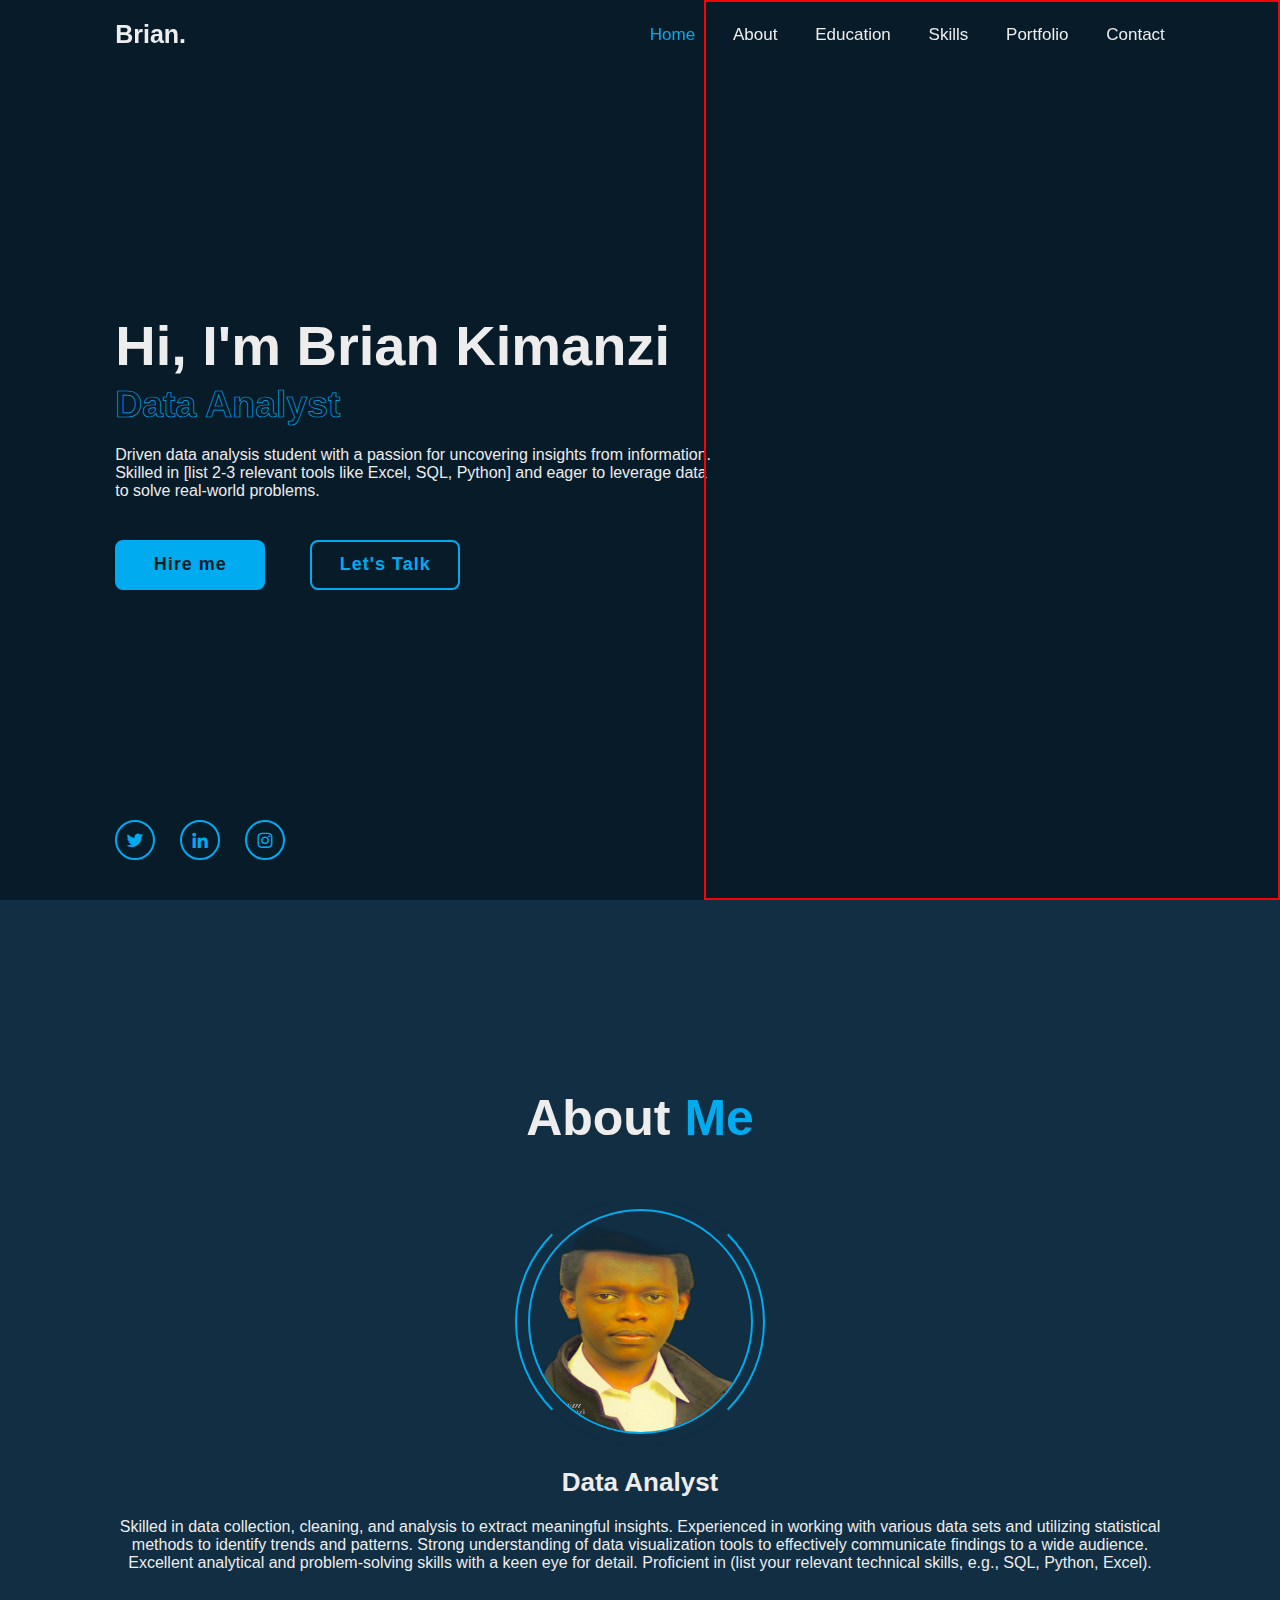
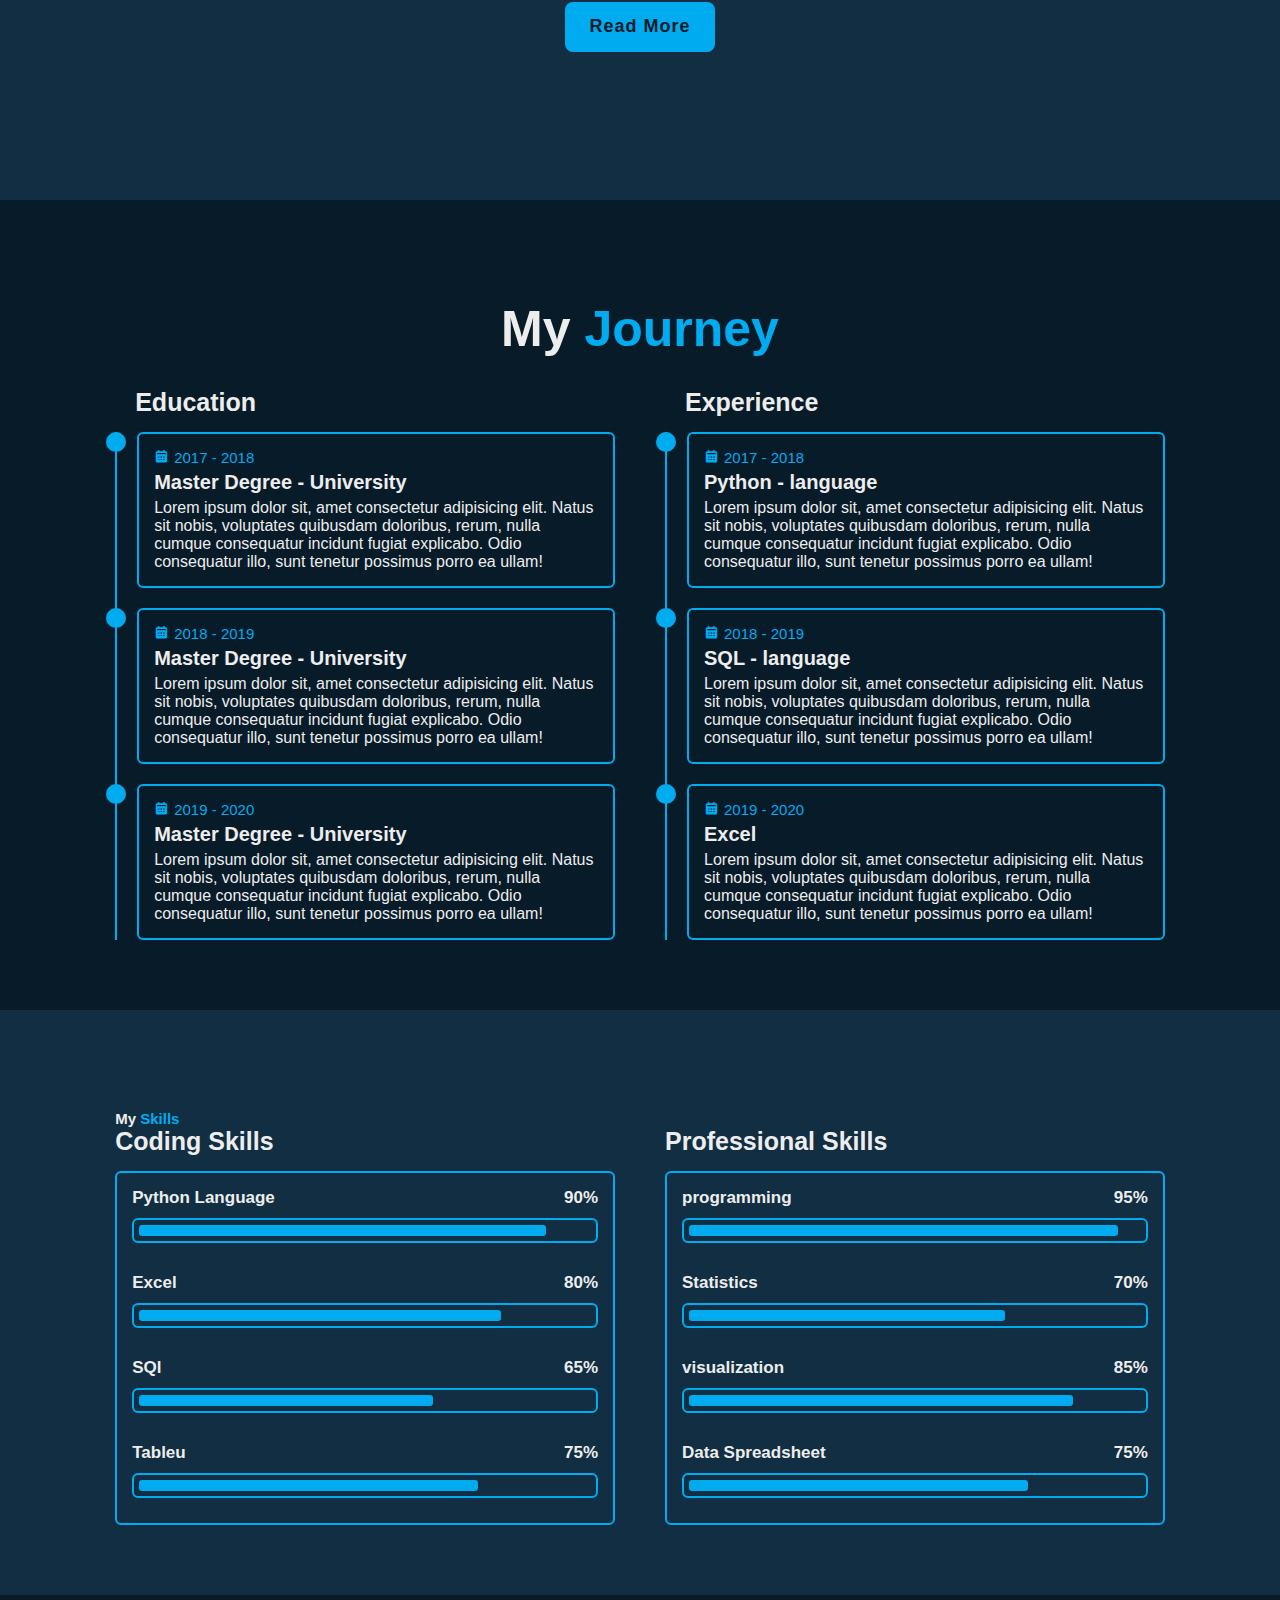
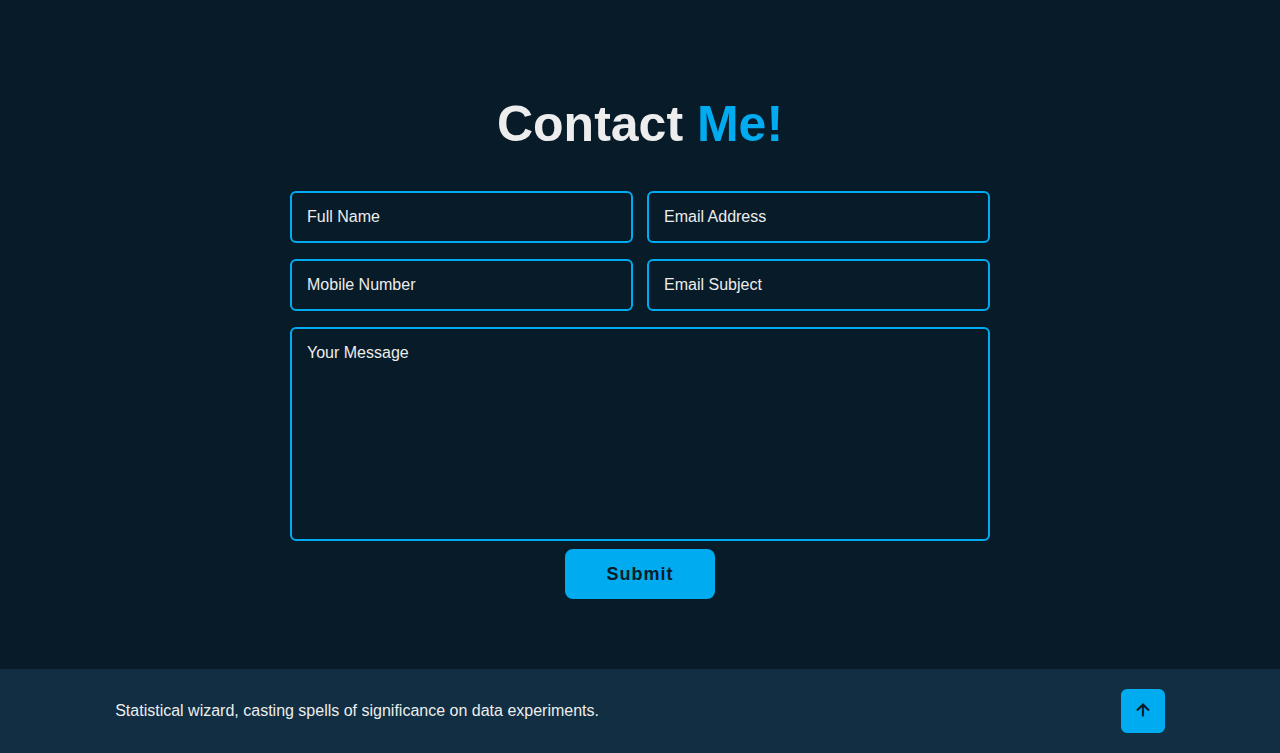
==== Portfolio/home.html @ 51f06cf9 "nav" ====
<!DOCTYPE html>
<html lang="en">
<head>
    <meta charset="UTF-8">
    <meta name="viewport" content="width=device-width, initial-scale=1.0">
    <title>Personal Portfolio Website </title>
    <link rel="stylesheet" href="style.css">

    <!-- box icons -->
    <link href='https://unpkg.com/boxicons@2.1.4/css/boxicons.min.css' rel='stylesheet'>

</head>
<body>
    <!-- header design ---->
    <header class ="header">
        <a href="#" class="logo">Brian.</a>

        <div class='bx bx-menu' id="menu-icon"></div>

        <nav class="navbar">
            <a href="#home" class="active">Home</a>
            <a href="#about">About</a>
            <a href="#education">Education</a>
            <a href="#skills">Skills</a>
            <a href="#porfolio">Portfolio</a>
            <a href="#contact">Contact</a>

            <span class="active-nav"></span>
        </nav>
    </header>

    <!-- home section design -->
    <section class="home" id="home">
        <div class="home-content">
            <h1>Hi, I'm <span>Brian Kimanzi</span></h1>
            <div class="text-animate">
            <h3>Data Analyst</h3>
        </div>
        <p>Driven data analysis student with a passion for uncovering
             insights from information. Skilled in [list 2-3 relevant 
             tools like Excel, SQL, Python] and eager to leverage data to 
             solve real-world problems.</p>

             <div class="btn-box">
                <a href="#" class="btn">Hire me</a>
                <a href="#" class="btn"> Let's Talk</a>

             </div>
            </div>
            <div class="home-sci">
                <a href="#"><i class='bx bxl-twitter'></i></a>
                <a href="#"><i class='bx bxl-linkedin' ></i></a>
                <a href="#"><i class='bx bxl-instagram' ></i></a>
            </div>
            <div class="home-imgHover"></div>
    </section>
    <!-- about section design -->
    <section class="about" id="about">
        <h2 class="heading">About <span>Me</span></h2>
        <div class="about-img">
        <img src="Kim.png" alt="">
        <span class="circle-spin"></span>
    </div>
    <div class="about-content">
        <h3>Data Analyst</h3>
        <p>
            Skilled in data collection, cleaning, and analysis to extract meaningful insights.
            Experienced in working with various data sets and utilizing statistical methods to identify trends and patterns.
            Strong understanding of data visualization tools to effectively communicate findings to a wide audience.
            Excellent analytical and problem-solving skills with a keen eye for detail.
            Proficient in (list your relevant technical skills, e.g., SQL, Python, Excel).
        </p>
        <div class="btn-box btns">
            <a href="#" class="btn"> Read More</a>
        </div>
    </div>
    </section>

    <!-- education section design -->
    <section class="education" id="education">
        <h2 class="heading">My <span>Journey</span></h2>
        <div class="education-row">
            <div class="education-column">
                <h3 class="title">Education</h3>

                <div class="education-box">
                    <div class="education-content">
                        <div class="content">
                            <div class="year"><i class='bx bxs-calendar'></i>2017 - 2018 </div>
                            <h3>Master Degree - University</h3>
                            <p>Lorem ipsum dolor sit, amet consectetur adipisicing elit. 
                                Natus sit nobis, voluptates quibusdam doloribus, rerum, 
                                nulla cumque consequatur incidunt fugiat explicabo. 
                                Odio consequatur illo, sunt tenetur possimus porro ea ullam!</p>
                        </div>
                    </div>

                    <div class="education-content">
                        <div class="content">
                            <div class="year"><i class='bx bxs-calendar'></i>2018 - 2019 </div>
                            <h3>Master Degree - University</h3>
                            <p>Lorem ipsum dolor sit, amet consectetur adipisicing elit. 
                                Natus sit nobis, voluptates quibusdam doloribus, rerum, 
                                nulla cumque consequatur incidunt fugiat explicabo. 
                                Odio consequatur illo, sunt tenetur possimus porro ea ullam!</p>
                        </div>
                    </div>

                    <div class="education-content">
                        <div class="content">
                            <div class="year"><i class='bx bxs-calendar'></i>2019 - 2020 </div>
                            <h3>Master Degree - University</h3>
                            <p>Lorem ipsum dolor sit, amet consectetur adipisicing elit. 
                                Natus sit nobis, voluptates quibusdam doloribus, rerum, 
                                nulla cumque consequatur incidunt fugiat explicabo. 
                                Odio consequatur illo, sunt tenetur possimus porro ea ullam!</p>
                        </div>
                    </div>
                </div>
            </div>

            <div class="education-column">
                <h3 class="title">Experience</h3>

                <div class="education-box">
                    <div class="education-content">
                        <div class="content">
                            <div class="year"><i class='bx bxs-calendar'></i>2017 - 2018 </div>
                            <h3>Python - language</h3>
                            <p>Lorem ipsum dolor sit, amet consectetur adipisicing elit. 
                                Natus sit nobis, voluptates quibusdam doloribus, rerum, 
                                nulla cumque consequatur incidunt fugiat explicabo. 
                                Odio consequatur illo, sunt tenetur possimus porro ea ullam!</p>
                        </div>
                    </div>

                    <div class="education-content">
                        <div class="content">
                            <div class="year"><i class='bx bxs-calendar'></i>2018 - 2019 </div>
                            <h3>SQL - language</h3>
                            <p>Lorem ipsum dolor sit, amet consectetur adipisicing elit. 
                                Natus sit nobis, voluptates quibusdam doloribus, rerum, 
                                nulla cumque consequatur incidunt fugiat explicabo. 
                                Odio consequatur illo, sunt tenetur possimus porro ea ullam!</p>
                        </div>
                    </div>

                    <div class="education-content">
                        <div class="content">
                            <div class="year"><i class='bx bxs-calendar'></i>2019 - 2020 </div>
                            <h3>Excel </h3>
                            <p>Lorem ipsum dolor sit, amet consectetur adipisicing elit. 
                                Natus sit nobis, voluptates quibusdam doloribus, rerum, 
                                nulla cumque consequatur incidunt fugiat explicabo. 
                                Odio consequatur illo, sunt tenetur possimus porro ea ullam!</p>
                        </div>
                    </div>
                </div>
            </div>
        </div>
    </section>

    <!-- skills section design -->
    <section class="skills" id="skills">
        <h2 class="headiing">My <span>Skills</span></h2>
        <div class="skills-row">
            <div class="skills-column">
                <h3 class="title">Coding Skills</h3>
                <div class="skills-box">
                    <div class="skills-content">
                        <div class="progress">
                            <h3>Python Language <span>90%</span></h3>
                                <div class="bar"><span></span></div>
                        </div>

                        <div class="progress">
                            <h3>Excel <span>80%</span></h3>
                                <div class="bar"><span></span></div>
                        </div>

                        <div class="progress">
                            <h3>SQl <span>65%</span></h3>
                                <div class="bar"><span></span></div>
                        </div>

                        <div class="progress">
                            <h3>Tableu <span>75%</span></h3>
                                <div class="bar"><span></span></div>
                        </div>

                    </div>
                </div>
            </div>

            <div class="skills-column">
                <h3 class="title">Professional Skills</h3>
                <div class="skills-box">
                    <div class="skills-content">
                        <div class="progress">
                            <h3>programming<span>95%</span></h3>
                                <div class="bar"><span></span></div>
                        </div>

                        <div class="progress">
                            <h3>Statistics<span>70%</span></h3>
                                <div class="bar"><span></span></div>
                        </div>

                        <div class="progress">
                            <h3>visualization<span>85%</span></h3>
                                <div class="bar"><span></span></div>
                        </div>

                        <div class="progress">
                            <h3>Data Spreadsheet<span>75%</span></h3>
                                <div class="bar"><span></span></div>
                        </div>
                    </div>
                </div>
            </div>
        </div>
    </section>
    <!-- contact section design -->
    <section class="contact" id="contact">
        <h2 class="heading">Contact <span>Me!</span></h2>

        <form action="#">
            <div class="input-box">
                <div class="input-field">
                    <input type="text" placeholder="Full Name" required>
                    <span class="focus"></span>
                </div>
                <div class="input-field">
                    <input type="text" placeholder="Email Address" required>
                    <span class="focus"></span>
                </div>
            </div>

            <div class="input-box">
                <div class="input-field">
                    <input type="number" placeholder="Mobile Number" required>
                    <span class="focus"></span>
                </div>
                <div class="input-field">
                    <input type="text" placeholder="Email Subject" required>
                    <span class="focus"></span>
                </div>
            </div>

            <div class="textarea-field">
                <textarea name="" id="" cols="30" rows="10" placeholder="Your Message" required></textarea>
                <span class="focus"></span>
            </div>

            <div class="btn-box btns">
                <button type="Submit" class="btn">Submit</button>
            </div>
        </form>
    </section>

    <!-- footer design -->
    <footer class="footer">
        <div class="footer-text">
            <p>Statistical wizard, casting spells of significance on data experiments.</p>
        </div>
        <div class="footer-iconTop">
            <a href="#"><i class='bx bx-up-arrow-alt'></i></a>
        </div>
    </footer>

    <script src="script.js"></script>
    
</body>
</html>
---- Portfolio/style.css ----
* {
    margin: 0;
    padding: 0;
    box-sizing: border-box;
    text-decoration: none;
    border: none;
    outline: none;
    scroll-behavior: smooth;
    font-family: 'poppins', sans-serif;
}
:root {
    --bg-color:  #081b29;
    --second-bg-color:#112e42;
    --text-color:#ededed;
    --main-color:#00abf0;
   
}
html {
    font-size: 62.5%;
    overflow-x: hidden;
}
body {
    background: var(--bg-color);
    color: var(--text-color);
}
.header {
    position: fixed;
    top: 0;
    left: 0;
    width: 100%;
    padding: 2rem 9%;
    background: transparent;
    display: flex;
    justify-content: space-between;
    align-items: center;
    z-index: 100;
    transition: .3s;

}

.header.sticky {
    background: var(--bg-color);
}

.logo{
    font-size: 2.5rem;
    color: var(--text-color);
    font-weight: 600;
}
.navbar a{
    font-size: 1.7rem;
    color: var(--text-color);
    font-weight: 500;
    margin-left: 3.5rem;

}
.navbar a:hover,
.navbar a.active{
    color: var(--main-color);
}
#menu-icon {
    font-size: 3.6rem;
    color: var(--text-color);
    cursor: pointer;
    display: none;
}
section {
    min-height: 100vh;
    padding: 10rem 9% 2rem;
}

.home {
    display: flex;
    align-items: center;
    padding: 0 9%;
    background: url('') no-repeat;
    background-size: cover;
    background-position: center;
}

.home-content{
    max-width: 60rem; 
}

.home-content h1 {
    font-size: 5.6rem;
    font-weight: 700;
    line-height: 1.3;

}

.home-content h1 span {
    color: var(--text-color);
}

.home-content .text-animate {
    position: relative;
    width: 32.8rem;
}

.home-content .text-animate {
    font-size: 3.2rem;
    font-weight: 700;
    color: transparent;
    -webkit-text-stroke: .7px var(--main-color);
}

.home-content p{
    font-size: 1.6rem;
    margin: 2rem 0 4rem;

}
.btn-box {
    position: relative;
    display: flex;
    justify-content: space-between;
    width: 34.5rem;
    height: 5rem;
}

.btn-box .btn {
    position: relative;
    display: inline-flex;
    justify-content: center;
    align-items: center;
    width: 15rem;
    height: 100%;
    background: var(--main-color);
    border: .2rem solid var(--main-color);
    border-radius: .8rem;
    font-size: 1.8rem;
    font-weight: 600;
    letter-spacing: .1rem;
    color: var(--bg-color);
    z-index: 1;
    overflow: hidden;
    transition: .5s;

}

.btn-box .btn:hover {
    color: var(--main-color);
}

.btn-box .btn:nth-child(2) {
    background: transparent;
    color: var(--main-color);
}

.btn-box .btn:nth-child(2):hover {
    color: var(--bg-color);
}

.btn-box .btn:nth-child(2)::before {
    background: var(--main-color);
}

.btn-box  .btn::before {
    content: '';
    position: absolute;
    top: 0;
    left: 0;
    width: 0%;
    height: 100%;
    background: var(--bg-color);
    z-index: -1;
    transition: .5s;

}

.btn-box  .btn:hover::before {
    width: 100%;
}

.home-sci {
    position: absolute;
    bottom: 4rem;
    width: 170px;
    display: flex;
    justify-content: space-between;
}

.home-sci a{
    position: relative;
    display: inline-flex;
    justify-content: center;
    align-items: center;
    width: 40px;
    height: 40px;
    background: transparent;
    border: .2rem solid var(--main-color);
    border-radius: 50%;
    font-size: 20px;
    color: var(--main-color);
    z-index: 1;
    overflow: hidden;
    transition: .5s;
}

.home-sci a:hover{
    color: var(--bg-color);
}

.home-sci a::before {
    content: '';
    position: absolute;
    top: 0;
    left: 0;
    width: 0%;
    height: 100%;
    background: var(--main-color);
    z-index: -1;
    transition: .5s;

}

.home-sci a:hover::before {
    width: 100%;
}

.home-imgHover {
    position: absolute;
    top: 0;
    right: 0;
    width: 45%;
    height: 100%;
    background: transparent;
    border: 2px solid red;
    transition: 3s;
}

.home-imgHover:hover {
    background: var(--bg-color);
    opacity: .8;
}

.about {
    display: flex;
    justify-content: center;
    align-items: center;
    flex-direction: column;
    gap: 2rem;
    background: var(--second-bg-color);
    padding-bottom: 6rem;

}

.heading {
    font-size: 5rem;
    margin-bottom: 3rem;
    text-align: center;

}

span {
    color: var(--main-color);
}

.about-img {
    position: relative;
    width: 25rem;
    height: 25rem;
    border-radius: 50%;
    display: flex;
    justify-content: center;
    align-items: center;

}

.about-img img {
    width: 90%;
    height: 90%;
    border-radius: 50%;
    border: .2rem solid var(--main-color);

}

.about-img .circle-spin {
    position: absolute;
    top: 50%;
    left: 50%;
    transform: translate(-50%, -50%) rotate(0);
    width: 100%;
    height: 100%;
    border-radius: 50%;
    border-top: .2rem solid var(--second-bg-color);
    border-bottom: .2rem solid var(--second-bg-color);
    border-left: .2rem solid var(--main-color);
    border-right: .2rem solid var(--main-color);

}

.about-content {
    text-align: center;

}

.about-content h3{
    font-size: 2.6rem;
}

.about-content p{
    font-size: 1.6rem;
    margin: 2rem 0 3rem;

}

.btn-box.btns {
    display: inline-block;
    width: 15rem;
}

.btn-box.btns a::before {
    background: var(--second-bg-color);
}

.education {
    display: flex;
    justify-content: center;
    align-items: center;
    flex-direction: column;
    min-height: auto;
    padding-bottom: 5rem;
}

.education .education-row {
    display: flex;
    flex-wrap: wrap;
    gap: 5rem;
}

.education-row .education-column{
    flex: 1 1 40rem;

}

.education-column .title {
    font-size: 2.5rem;
    margin: 0 0 1.5rem 2rem;
}

.education-column .education-box{
    border-left: .2rem solid var(--main-color);
}

.education-box .education-content {
    position: relative;
    padding-left: 2rem;
}

.education-box .education-content::before {
    content: '';
    position: absolute;
    top: 0;
    left: -1.1rem;
    width: 2rem;
    height: 2rem;
    background: var(--main-color);
    border-radius: 50%;

}

.education-content .content{
    position: relative;
    padding: 1.5rem;
    border: .2rem solid var(--main-color);
    border-radius: .6rem;
    margin-bottom: 2rem;
}

.education-content .content::before {
    content: '';
    position: absolute;
    top: 0;
    left: 0;
    width: 0;
    height: 100%;
    background: var(--second-bg-color);
    z-index: -1;
    transition: .5s;
}

.education-content .content:hover::before {
    width: 100%;
}

.education-content .content .year {
    font-size: 1.5rem;
    color: var(--main-color);
    padding-bottom: .5rem;
}

.education-content .content .year i {
    padding-right: .5rem;
}

.education-content .content h3 {
    font-size: 2rem;
}

.education-content .content p {
    font-size: 1.6rem;
    padding-top: .5rem;
}

.skills {
    min-height: auto;
    padding-bottom: 7rem;
    background: var(--second-bg-color);
}

.skills .skills-row{
    display: flex;
    flex-wrap: wrap;
    gap: 5rem;
}

.skills-row .skills-column{
    flex: 1 1 40rem;
}

.skills-column .title{
    font-size: 2.5rem;
    margin: 0 0 1.5rem;
}

.skills-box .skills-content {
    position: relative;
    border: .2rem solid var(--main-color);
    border-radius: .6rem;
    padding: .5rem 1.5rem;
    z-index: 1;
    overflow: hidden;
}

.skills-box .skills-content::before{
    content: '';
    position: absolute;
    top: 0;
    left: 0;
    width: 0;
    height: 100%;
    background: var(--bg-color);
    z-index: -1;
    transition: .5s;

}

.skills-box .skills-content:hover::before {
    width: 100%;
}

.skills-content .progress{
        padding: 1rem 0;
}

.skills-content .progress h3{
    font-size: 1.7rem;
    display: flex;
    justify-content: space-between;
}

.skills-content .progress h3 span {
    color: var(--text-color);
}

.skills-content .progress .bar {
    height: 2.5rem;
    border-radius: .6rem;
    border: .2rem solid var(--main-color);
    padding: .5rem;
    margin: 1rem 0;

}

.skills-content .progress .bar span{
    display: block;
    height: 100%;
    border-radius: .3rem;
    background: var(--main-color);
}

.skills-column:nth-child(1) .skills-content .progress:nth-child(1) .bar span {
    width: 90%;
}

.skills-column:nth-child(1) .skills-content .progress:nth-child(2) .bar span{
    width: 80%;
}

.skills-column:nth-child(1) .skills-content .progress:nth-child(3) .bar span{
    width: 65%;
}

.skills-column:nth-child(1) .skills-content .progress:nth-child(4) .bar span{
    width: 75%;
}

.skills-column:nth-child(2) .skills-content .progress:nth-child(1) .bar span {
    width: 95%;
}

.skills-column:nth-child(2) .skills-content .progress:nth-child(2) .bar span{
    width: 70%;
}

.skills-column:nth-child(2) .skills-content .progress:nth-child(3) .bar span{
    width: 85%;
}

.skills-column:nth-child(2) .skills-content .progress:nth-child(4) .bar span{
    width: 75%;
}

.contact {
    min-height: auto;
    padding-bottom: 7rem;
}

.contact form {
    max-width: 70rem;
    margin: 0 auto;
    text-align: center;
}
.contact form .input-box {
    position: relative;
    display: flex;
    justify-content: space-between;
    flex-wrap: wrap;
}

.contact form .input-box .input-field {
    position: relative;
    width: 49%;
    margin: .8rem 0;
}

.contact form .input-box .input-field input,
.contact form .textarea-field textarea {
    width: 100%;
    height: 100%;
    padding: 1.5rem;
    font-size: 1.6rem;
    color: var(--text-color);
    background: transparent;
    border-radius: .6rem;
    border: .2rem solid var(--main-color);

}

.contact form .input-box .input-field input::placeholder,
.contact form .textarea-field textarea::placeholder {
    color: var(--text-color);
}

.contact form .focus{
    position: absolute;
    top: 0;
    left: 0;
    width: 0%;
    height: 100%;
    background: var(--second-bg-color);
    border-radius: .6rem;
    z-index: -1;
    transition: .5s;
}

.contact form .input-box .input-field input:focus~.focus,
.contact form .input-box .input-field input:valid~.focus,
.contact form .textarea-field textarea:focus~.focus, 
.contact form .textarea-field textarea:valid~.focus {
    width: 100%;
}


.contact form .textarea-field {
    position: relative;
    margin: .8rem 0;
    display: flex;
}

.contact form .textarea-field textarea {
    resize: none;
}

.contact form .btn-box.btns .btn{
    cursor: pointer;
}

.footer {
    display: flex;
    justify-content: space-between;
    align-items: center;
    flex-wrap: wrap;
    padding: 2rem 9%;
    background: var(--second-bg-color);
}

.footer-text p {
    font-size: 1.6rem;
}

.footer-iconTop a {
    position: relative;
    display: inline-flex;
    justify-content: center;
    align-items: center;
    padding: .8rem;
    background: var(--main-color);
    border: .2rem solid var(--main-color);
    border-radius: .6rem;
    z-index: 1;
    overflow: hidden;
}

.footer-iconTop a::before {
    content: '';
    position: absolute;
    top: 0;
    left: 0;
    width: 0;
    height: 100%;
    background: var(--second-bg-color);
    z-index: -1;
    transition: .5s;
}

.footer-iconTop a:hover::before {
    width: 100%;
}

.footer-iconTop a i {
    font-size: 2.4rem;
    color: var(--bg-color);
    transition: .5s;
}

.footer-iconTop a:hover i {
    color: var(--main-color);
}

/* BREAKPOINTS */
@media (max-width: 1200px){
    html {
        font-size: 55%;
    }
}

@media (max-width: 991px){
    .header {
        padding: 2rem 4%;
    }

    section {
        padding: 10rem 4% 2rem;
    }

.home {
    padding: 0 4%;
}

.footer {
    padding: 2rem 4%;
}

}

@media (max-width: 768px) {
    .header {
        background: var(--bg-color);
}

#menu-icon {
        display: block;
}

.navbar {
    position: absolute;
    top: 100%;
    left: -100%;
    width: 100%;
    padding: 1rem 4%;
    background: var(--main-color);
    box-shadow: 0 .5rem 1rem rgba(0, 0, 0, .2);
    z-index: 1;
    transition: .25s ease;
    transition-delay: .25s;

}

.navbar.active {
    left: 0;
    transition-delay: 0s;
}

.navbar .active-nav {
    position: absolute;
    top: 0;
    left: -100%;
    width: 100%;
    height: 100%;
    background: var(--bg-color);
    border-top: .1rem solid rgba(0, 0, 0, .2);
    z-index: -1;
    transition: .25s ease;
    transition-delay: 0s;
}
   
.navbar.active .active-nav {
    left: 0;
    transition-delay: .25s;
}

.navbar a{
    display:block;
    font-size: 2rem;
    margin: 3rem 0;
    transform: translateX(-20rem);
    transition: .25s ease;
    transition-delay: 0s;
   }

.navbar.active a{
    transform: translateX(0);
    transition-delay: .25s;
   }
}
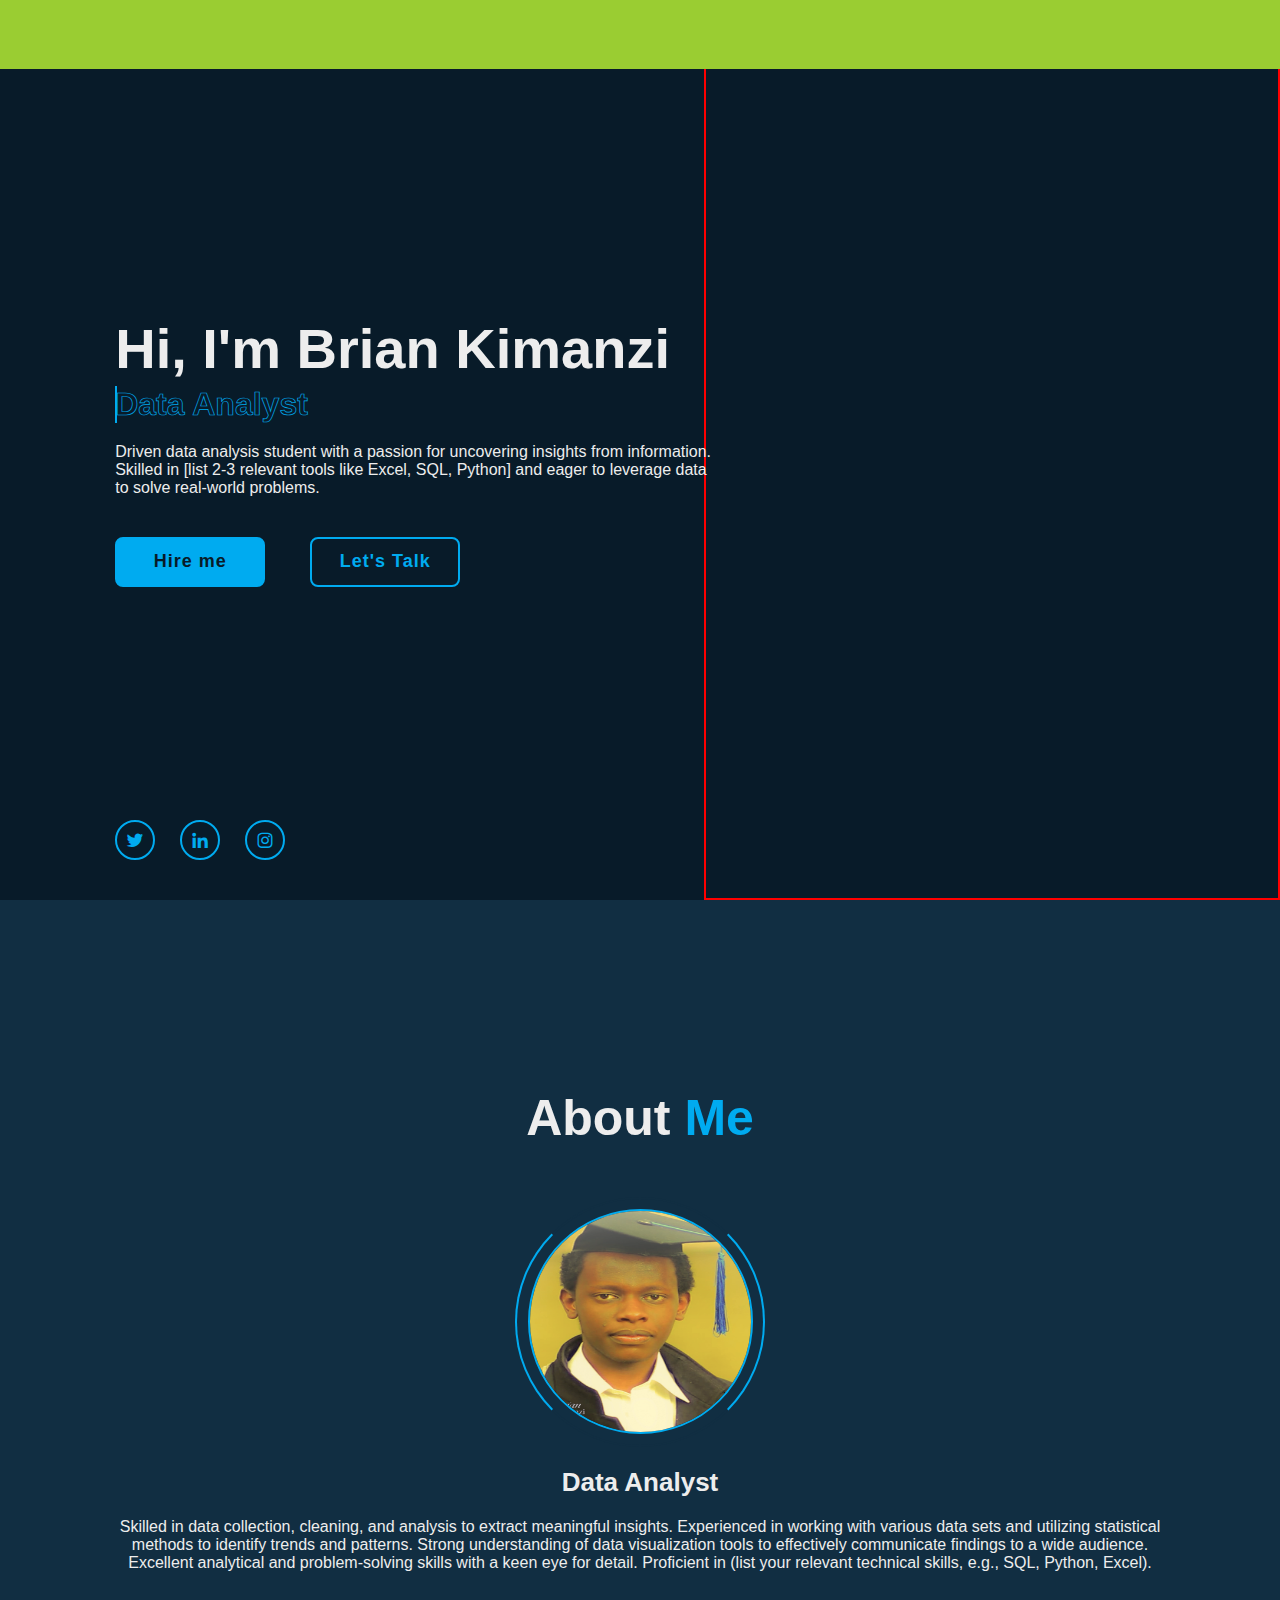
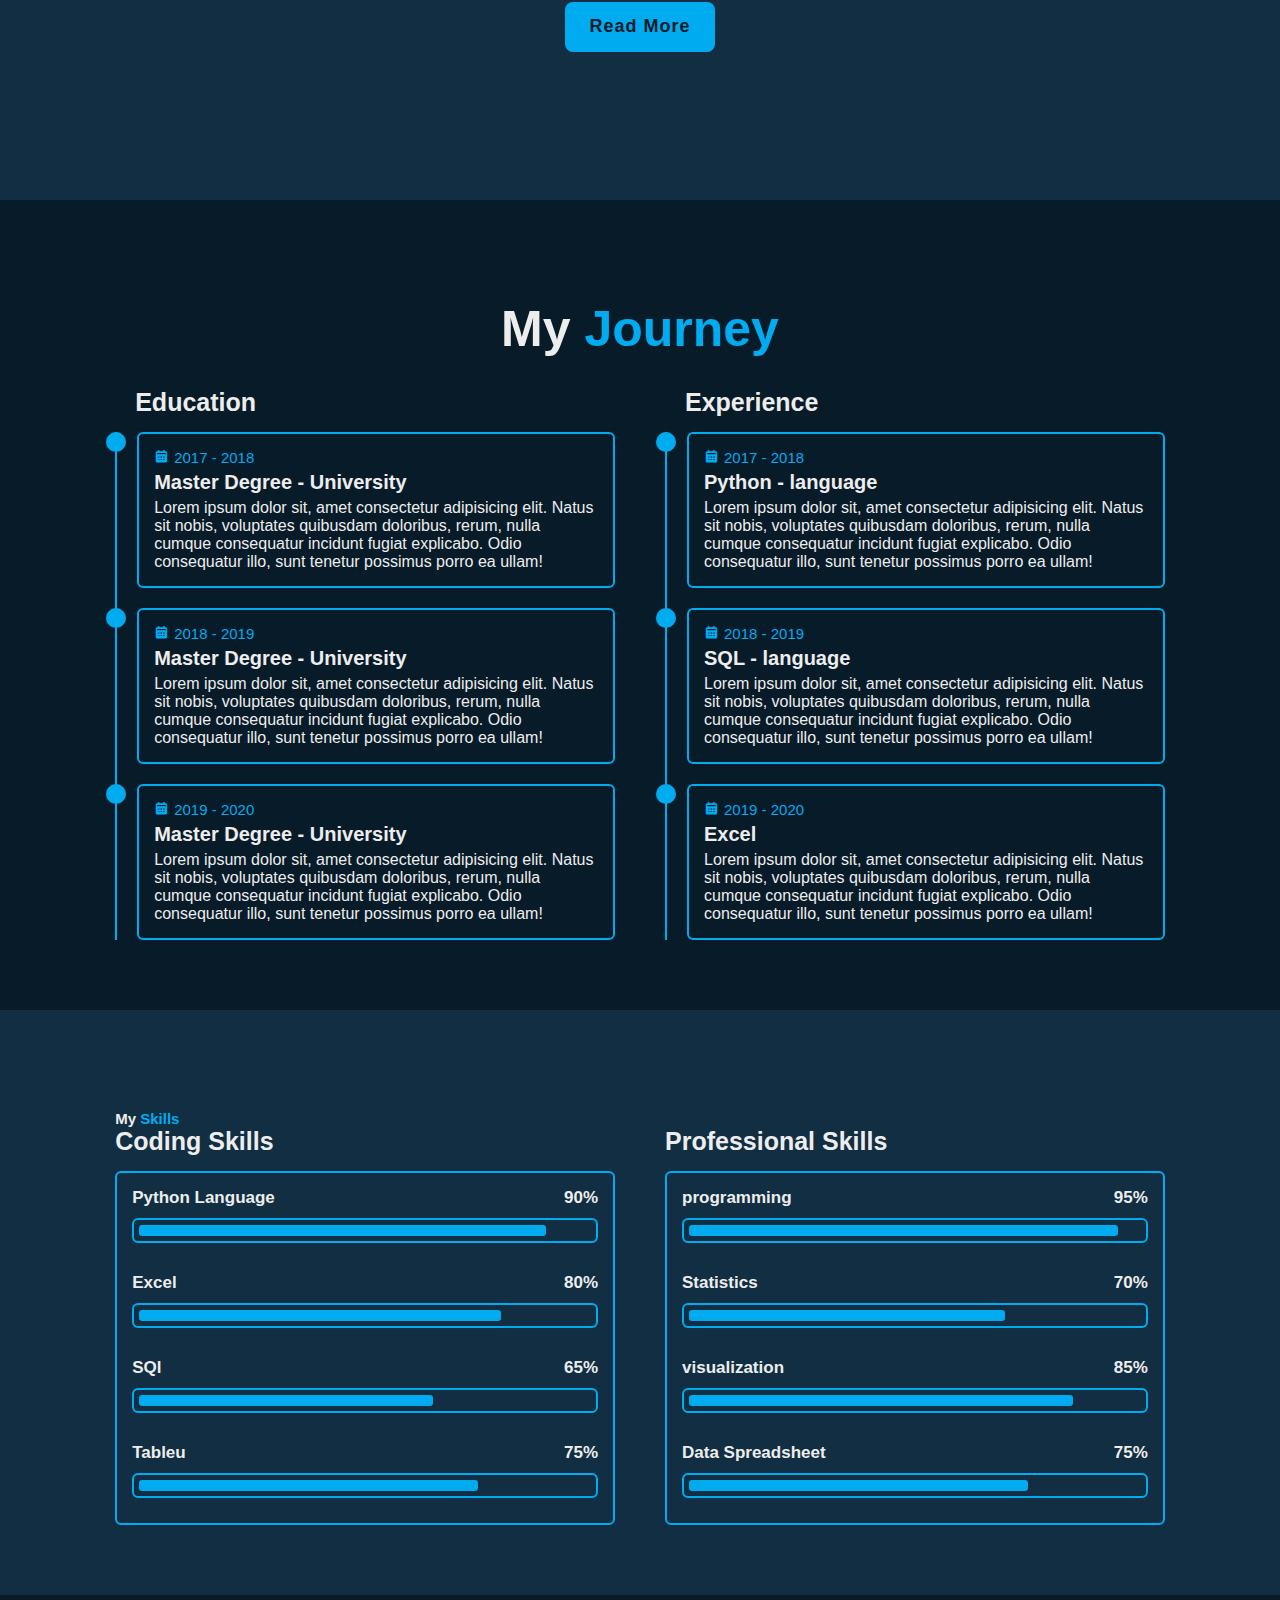
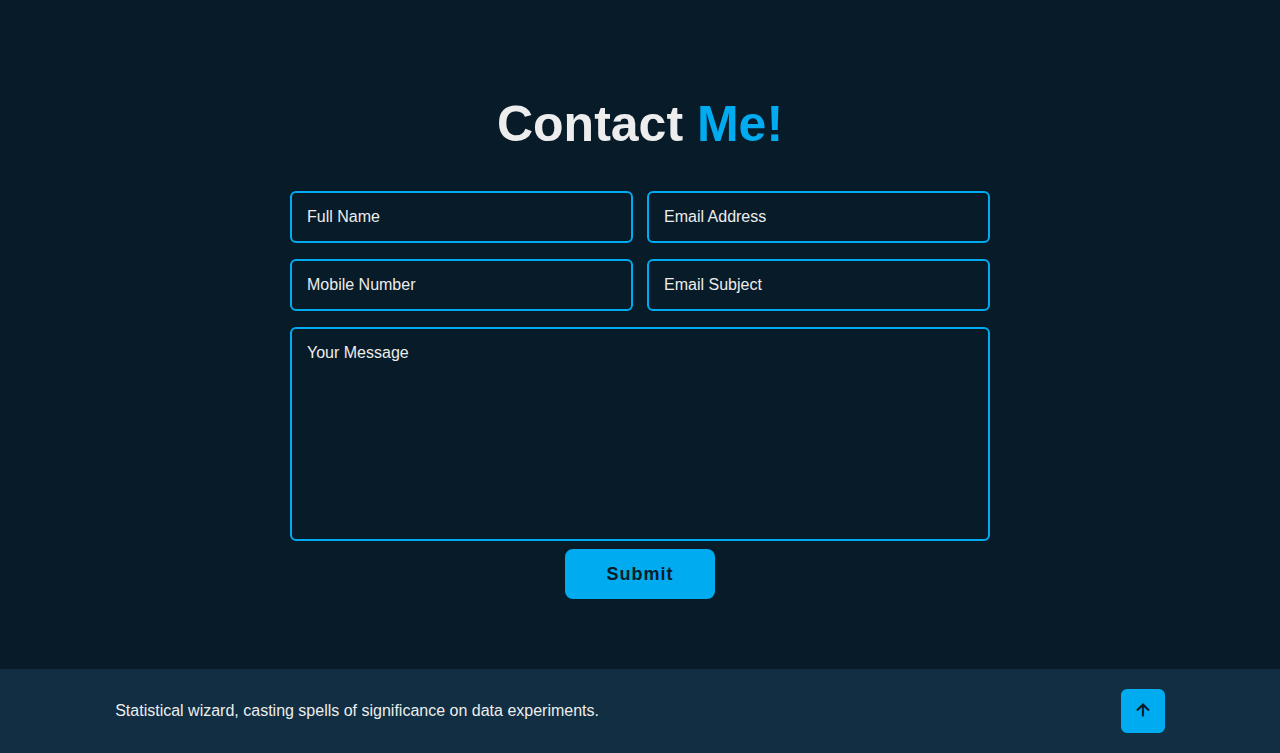
==== commit ef904126: "animate" ====
--- a/Portfolio/home.html
+++ b/Portfolio/home.html
@@ -13,7 +13,7 @@
 <body>
     <!-- header design ---->
     <header class ="header">
-        <a href="#" class="logo">Brian.</a>
+        <a href="#" class="logo">Brian.<span class="animate" style="--i:1;"></span></a>
 
         <div class='bx bx-menu' id="menu-icon"></div>
 
@@ -26,6 +26,7 @@
             <a href="#contact">Contact</a>
 
             <span class="active-nav"></span>
+            <span class="animate" style="--i:2;"></span>
         </nav>
     </header>
 
--- a/Portfolio/style.css
+++ b/Portfolio/style.css
@@ -44,6 +44,7 @@
 }
 
 .logo{
+    position: relative;
     font-size: 2.5rem;
     color: var(--text-color);
     font-weight: 600;
@@ -81,6 +82,7 @@
 
 .home-content{
     max-width: 60rem; 
+    z-index: 99;
 }
 
 .home-content h1 {
@@ -99,11 +101,31 @@
     width: 32.8rem;
 }
 
-.home-content .text-animate {
+.home-content .text-animate h3 {
     font-size: 3.2rem;
     font-weight: 700;
     color: transparent;
     -webkit-text-stroke: .7px var(--main-color);
+    background-image: linear-gradient(var(--main-color),var(--main-color));
+    background-repeat: no-repeat;
+    -webkit-background-clip: text;
+    background-position: -33rem 0;
+    animation: homeBgText 6s linear infinite;
+    animation-delay: 2s;
+
+}
+
+.home-content .text-animate h3::before {
+    content: '';
+    position: absolute;
+    top: 0;
+    left: 0;
+    width: 0;
+    height: 100%;
+    border-right: 2px solid var(--main-color);
+    z-index: -1;
+    animation: homeCursorText 6s linear infinite;
+    animation-delay: 2s;
 }
 
 .home-content p{
@@ -288,6 +310,7 @@
     border-bottom: .2rem solid var(--second-bg-color);
     border-left: .2rem solid var(--main-color);
     border-right: .2rem solid var(--main-color);
+    animation: aboutspinner 8s infinite;
 
 }
 
@@ -640,6 +663,17 @@
     color: var(--main-color);
 }
 
+/* ANIMATE RELOAD AND SCROLL */
+.animate {
+    position: absolute;
+    top: 0;
+    right: 0;
+    width: 100%;
+    height: 100%;
+    background: yellowgreen;
+    z-index: 98;
+}
+
 /* BREAKPOINTS */
 @media (max-width: 1200px){
     html {
@@ -725,4 +759,112 @@
     transform: translateX(0);
     transition-delay: .25s;
    }
+
+.home-imgHover {
+    pointer-events: none;
+    background: var(--bg-color);
+    opacity: .6;
+ 
+    }
+}
+
+@media (max-width: 520px) {
+    html {
+        font-size: 50%;
+    }
+
+    .home-content h1 {
+        display: flex;
+        flex-direction: column;
+    }
+
+    .home-sci {
+        width: 160px;
+    }
+
+    .home-sci a {
+        width: 38px;
+        height: 38px;
+    }
+}
+
+@media (max-width: 462px) {
+    .home-content h1 {
+        font-size: 5.2rem;
+    }
+
+    .education {
+        padding: 10rem 4% 5rem 5%;
+    }
+
+    .contact form .input-box .input-field {
+        width: 100%;
+    }
+
+    .footer {
+        flex-direction: column-reverse;
+    }
+
+    .footer p {
+        margin-top: 2rem;
+        text-align: center;
+    }
+}
+
+@media (max-width: 371px) {
+    .home {
+        justify-content: center;
+    }
+
+    .home-content {
+        display: flex;
+        align-items: center;
+        flex-direction: column;
+        text-align: center;
+    }
+
+    .home-content h1{
+        font-size: 5rem;
+    }
+}
+
+/* KEYFRAMES ANIMATE */
+@keyframes homeBgText {
+    0%,
+    10%,
+    100% {
+        background-position: -33rem 0;
+    }
+    65%,
+    85% {
+        background-position: 0 0;
+    }
+
+}
+
+@keyframes homeCursorText {
+    0%,
+    10%,
+    100% 
+    {
+        width: 0;
+    }
+    65%,
+    78%,
+    85% {
+        width: 100%;
+        opacity: 1;
+    }
+
+    75%,
+    81% {
+        opacity: 0;
+    }
+
+}
+
+@keyframes aboutspinner {
+    100% {
+        transform: translate(-50%, -50%) rotate(360deg);
+    }
 }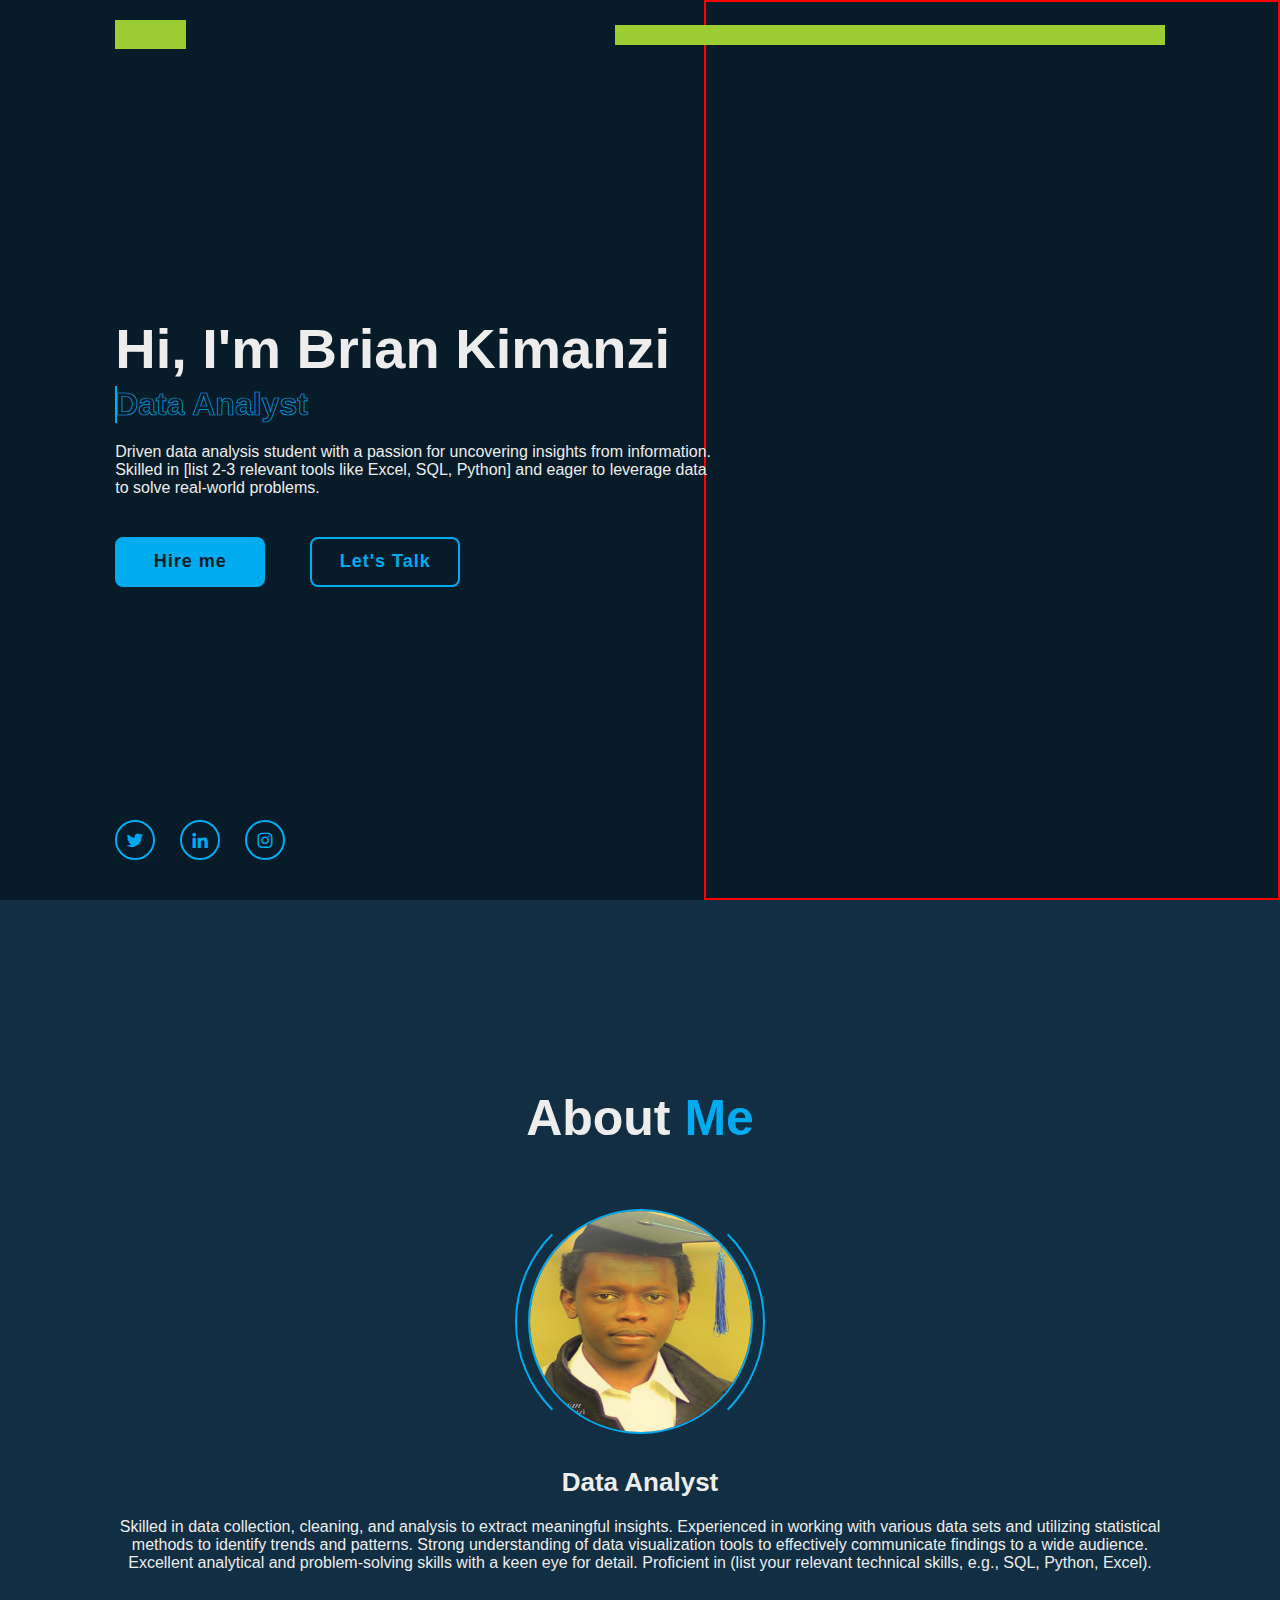
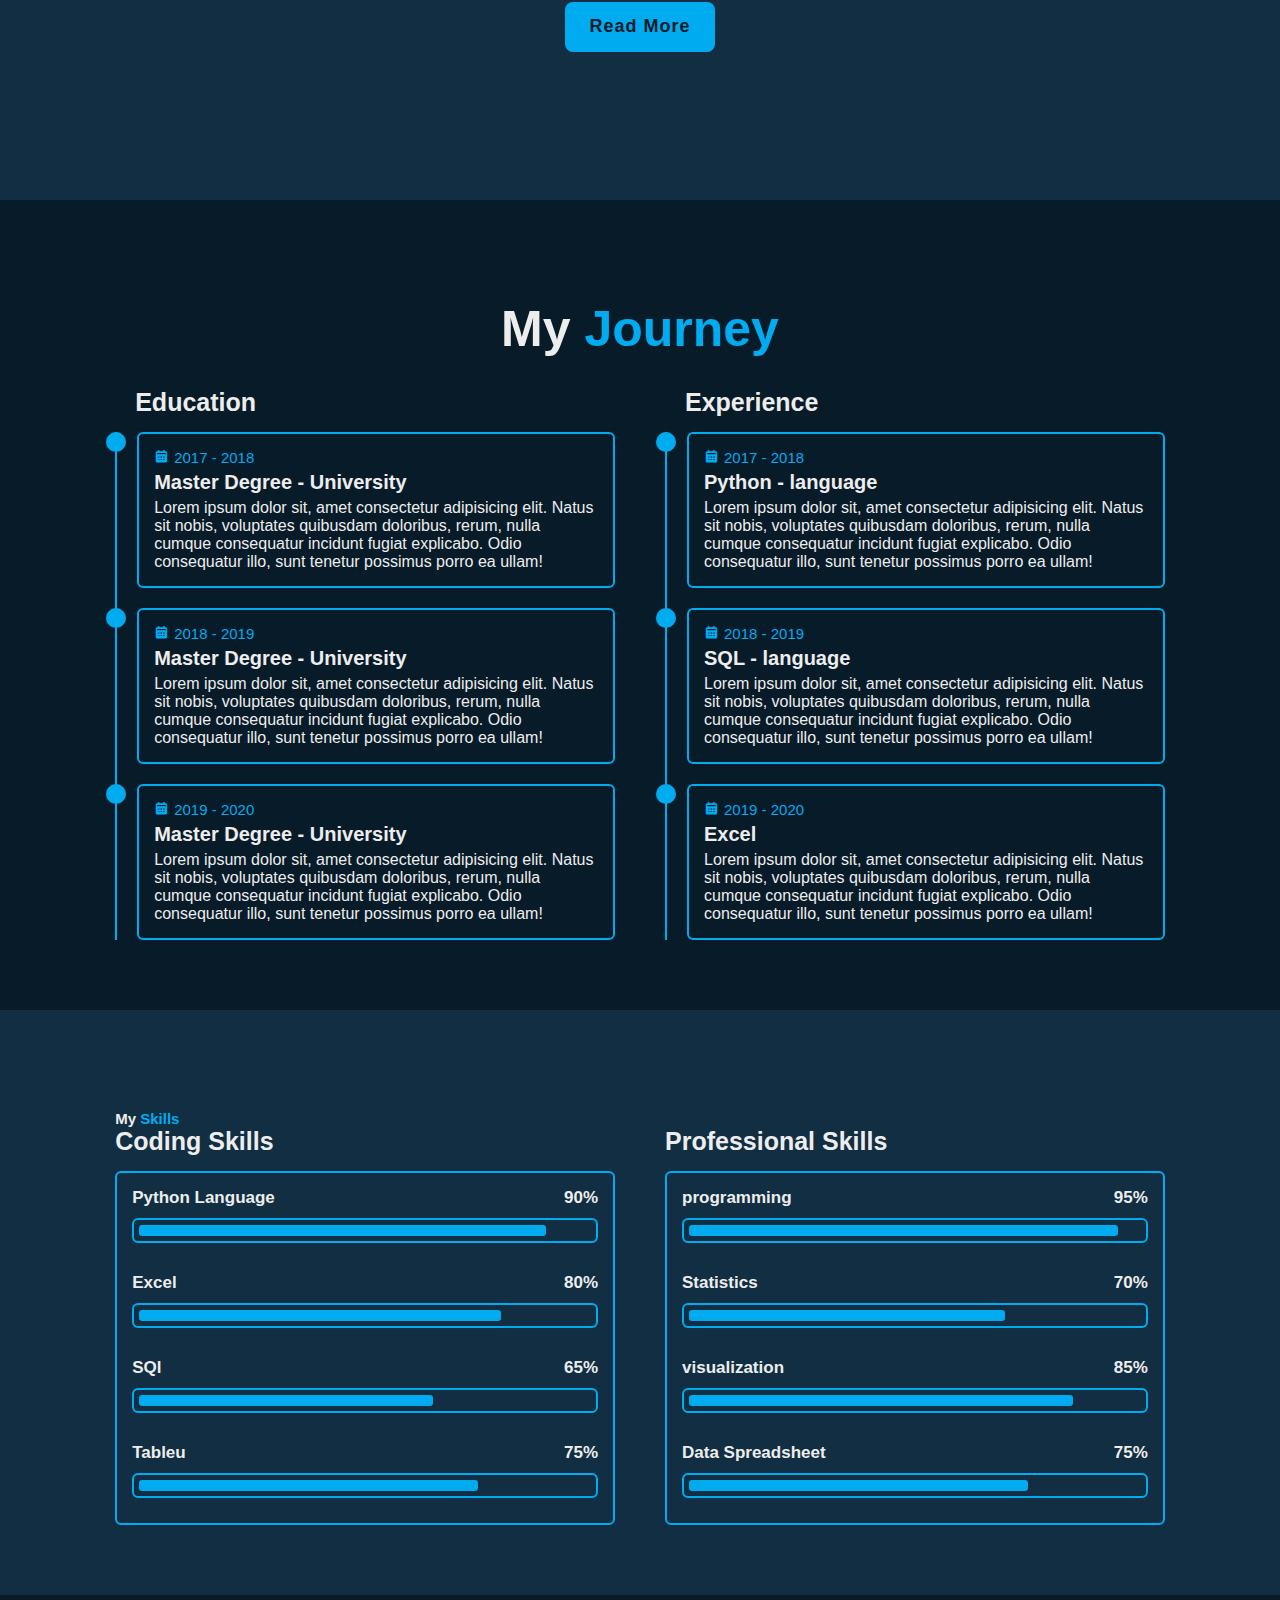
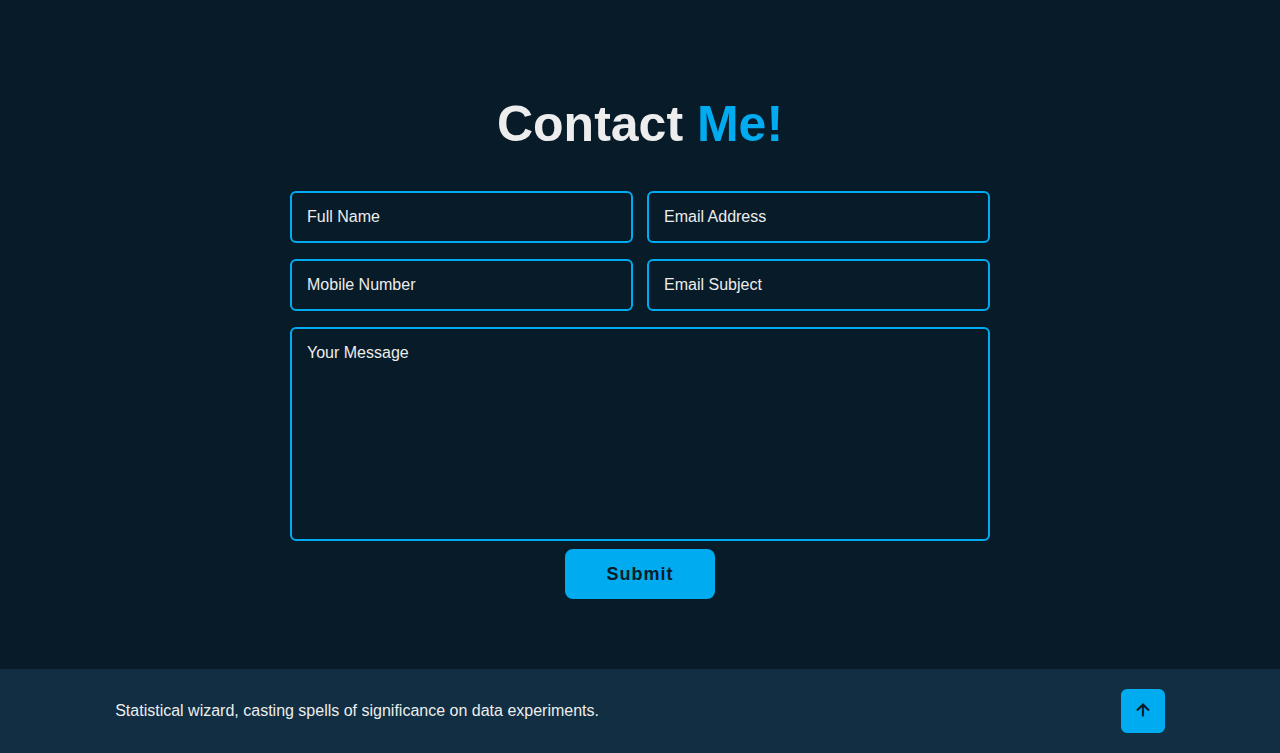
==== commit 92086c12: "new version" ====
--- a/Portfolio/home.html
+++ b/Portfolio/home.html
@@ -15,7 +15,7 @@
     <header class ="header">
         <a href="#" class="logo">Brian.<span class="animate" style="--i:1;"></span></a>
 
-        <div class='bx bx-menu' id="menu-icon"></div>
+        <div class='bx bx-menu' id="menu-icon"><span class="animate" style="--i:2;"></span></div>
 
         <nav class="navbar">
             <a href="#home" class="active">Home</a>
--- a/Portfolio/style.css
+++ b/Portfolio/style.css
@@ -49,6 +49,11 @@
     color: var(--text-color);
     font-weight: 600;
 }
+
+.navbar {
+    position: relative;
+}
+
 .navbar a{
     font-size: 1.7rem;
     color: var(--text-color);
@@ -61,6 +66,7 @@
     color: var(--main-color);
 }
 #menu-icon {
+    position: relative;
     font-size: 3.6rem;
     color: var(--text-color);
     cursor: pointer;
@@ -674,6 +680,12 @@
     z-index: 98;
 }
 
+.logo .animate, 
+.navbar .animate,
+#menu-icon .animate{
+    animation: showRight 1s ease forwards;
+    animation-delay: calc(.3s * var(--i));
+}
 /* BREAKPOINTS */
 @media (max-width: 1200px){
     html {
@@ -867,4 +879,10 @@
     100% {
         transform: translate(-50%, -50%) rotate(360deg);
     }
+}
+
+@keyframes showRight {
+    100% {
+        width: 0%;
+    }
 }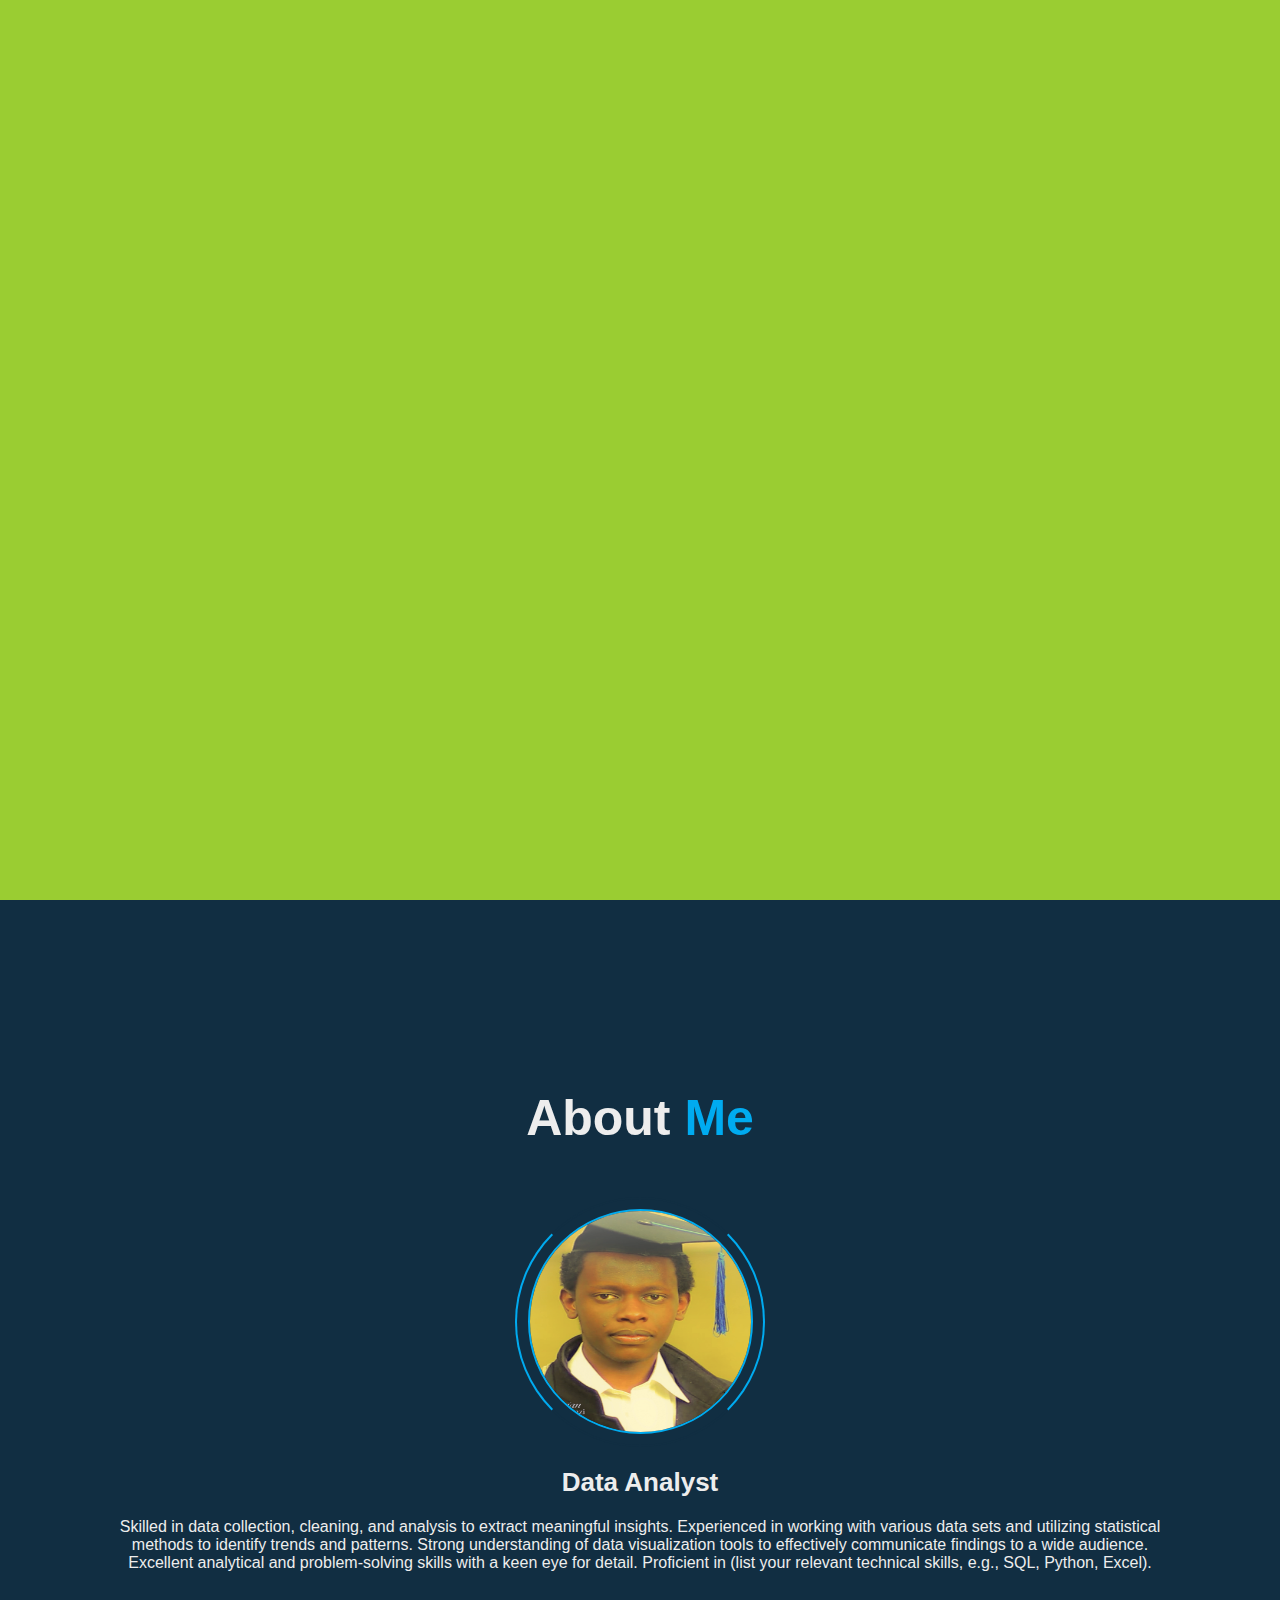
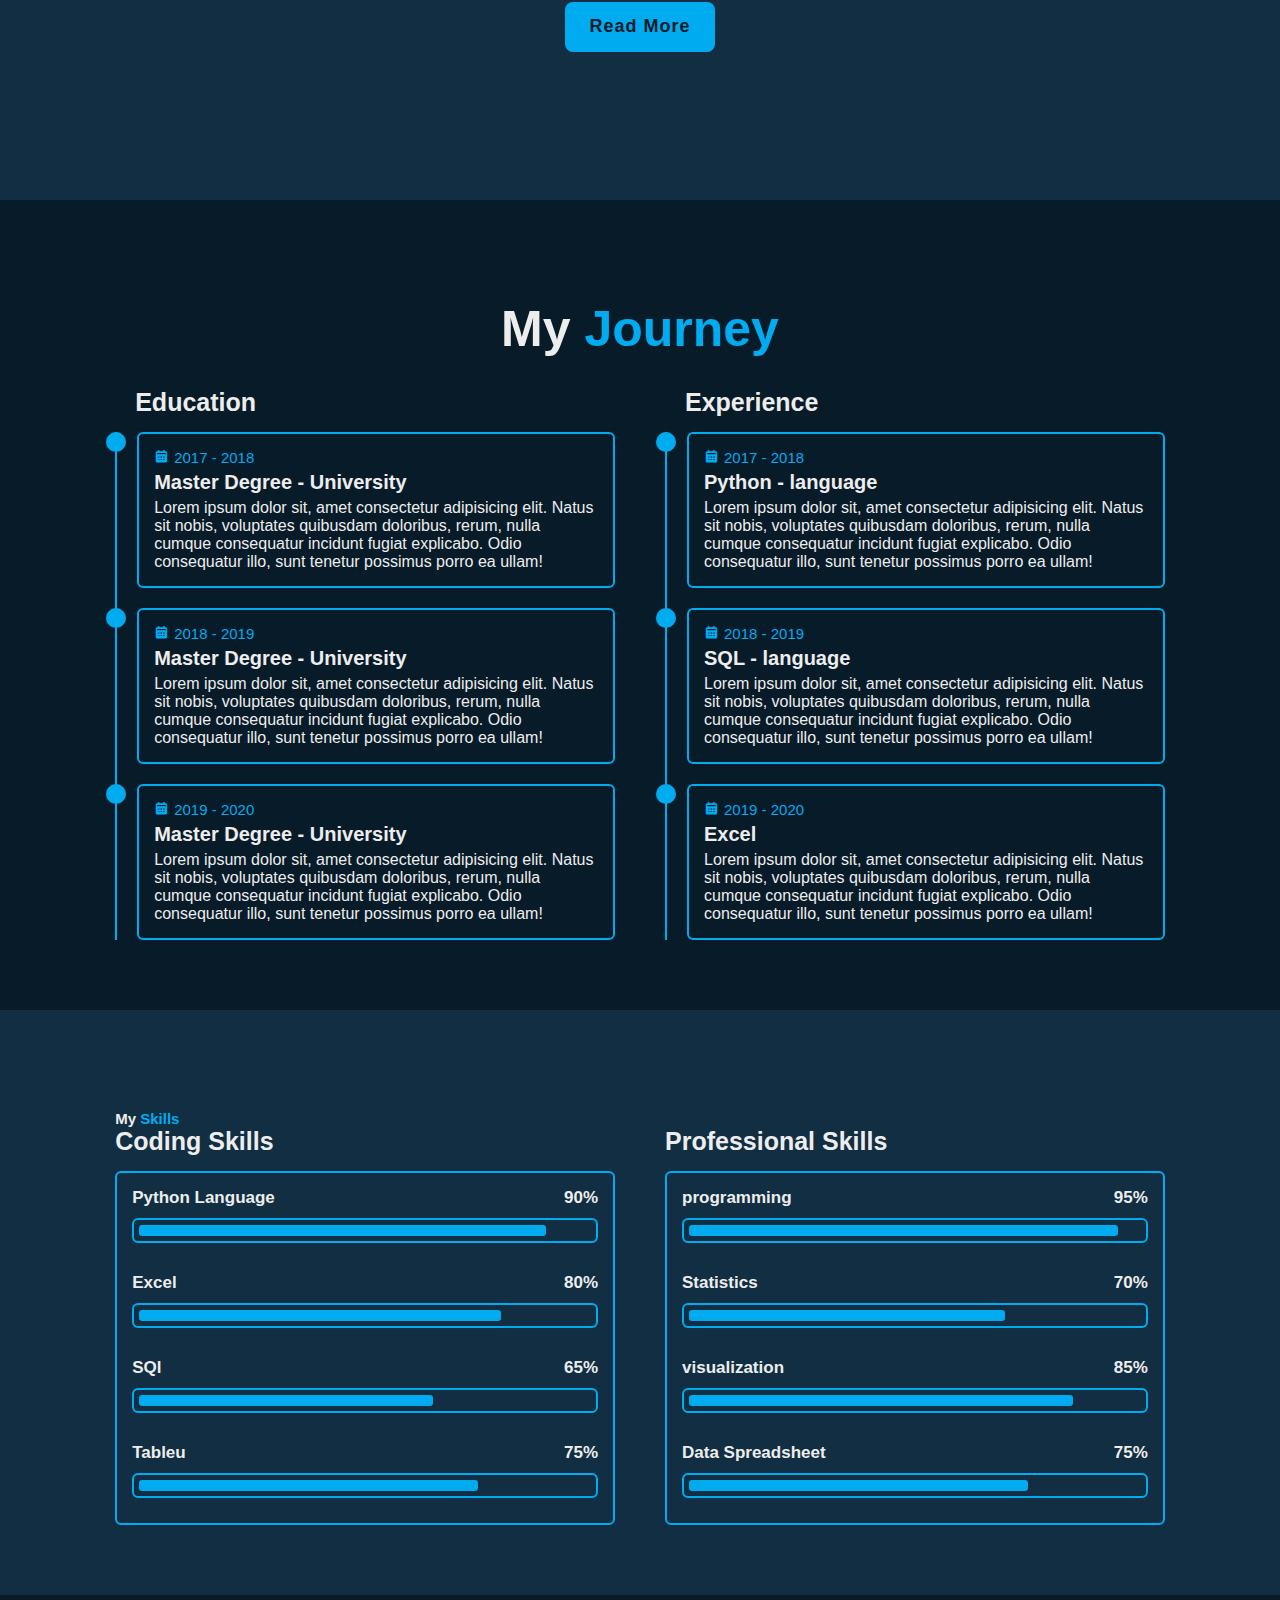
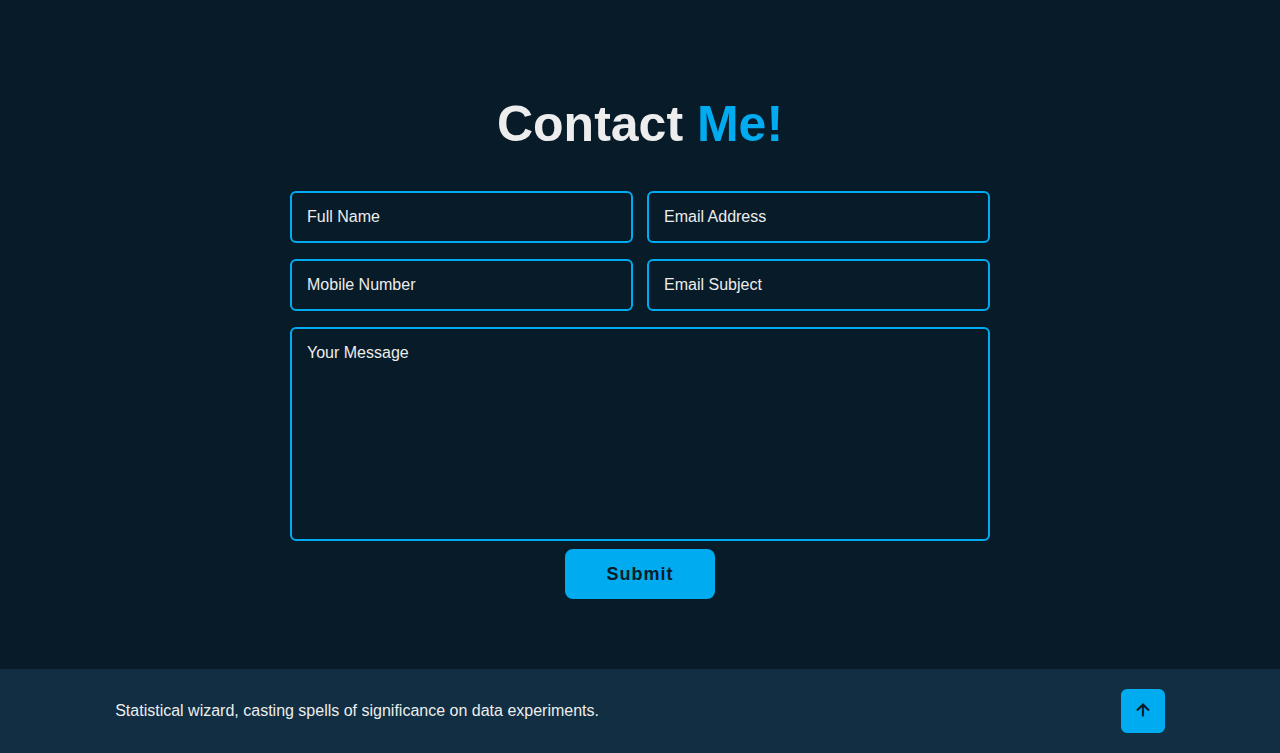
==== commit 0bd00499: "Animation" ====
--- a/Portfolio/home.html
+++ b/Portfolio/home.html
@@ -31,9 +31,9 @@
     </header>
 
     <!-- home section design -->
-    <section class="home" id="home">
+    <section class="home show-animate" id="home">
         <div class="home-content">
-            <h1>Hi, I'm <span>Brian Kimanzi</span></h1>
+            <h1>Hi, I'm <span>Brian Kimanzi</span><span class="animate" style="--i:2;"></span></h1>
             <div class="text-animate">
             <h3>Data Analyst</h3>
         </div>
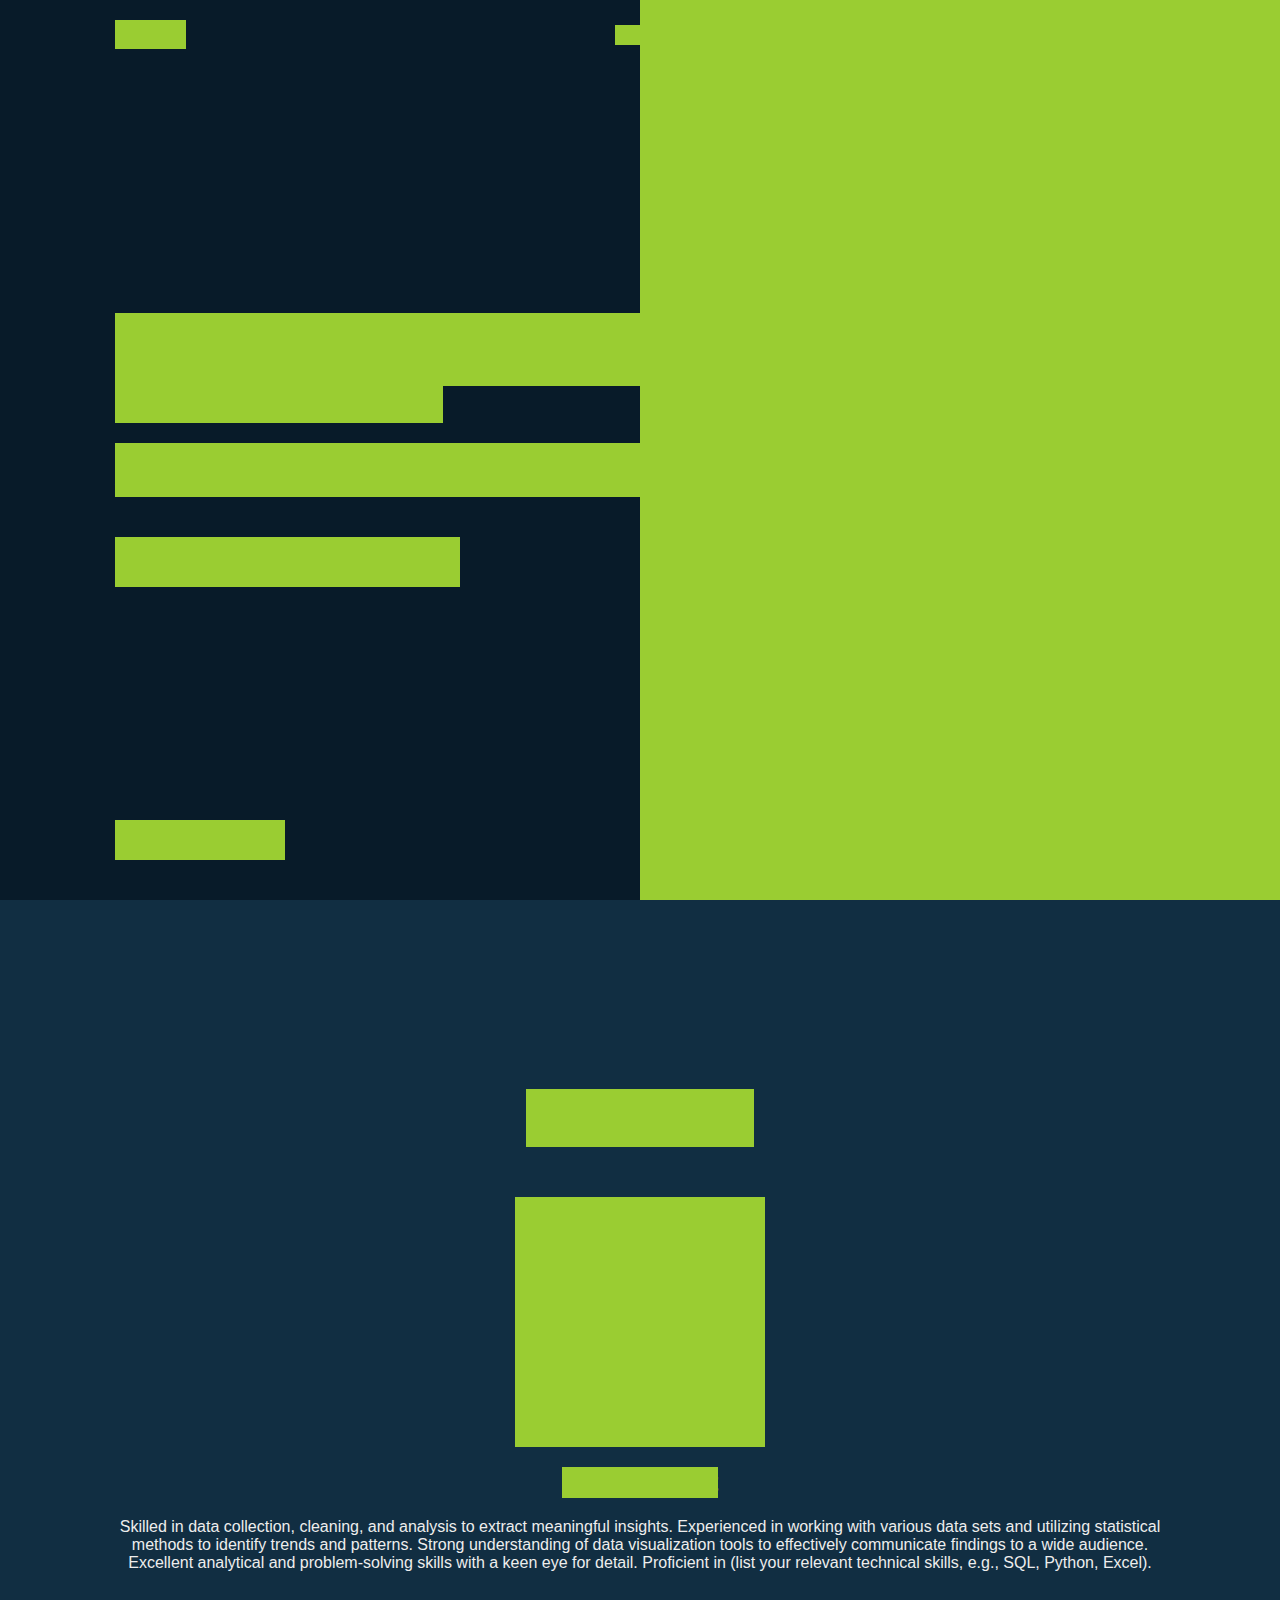
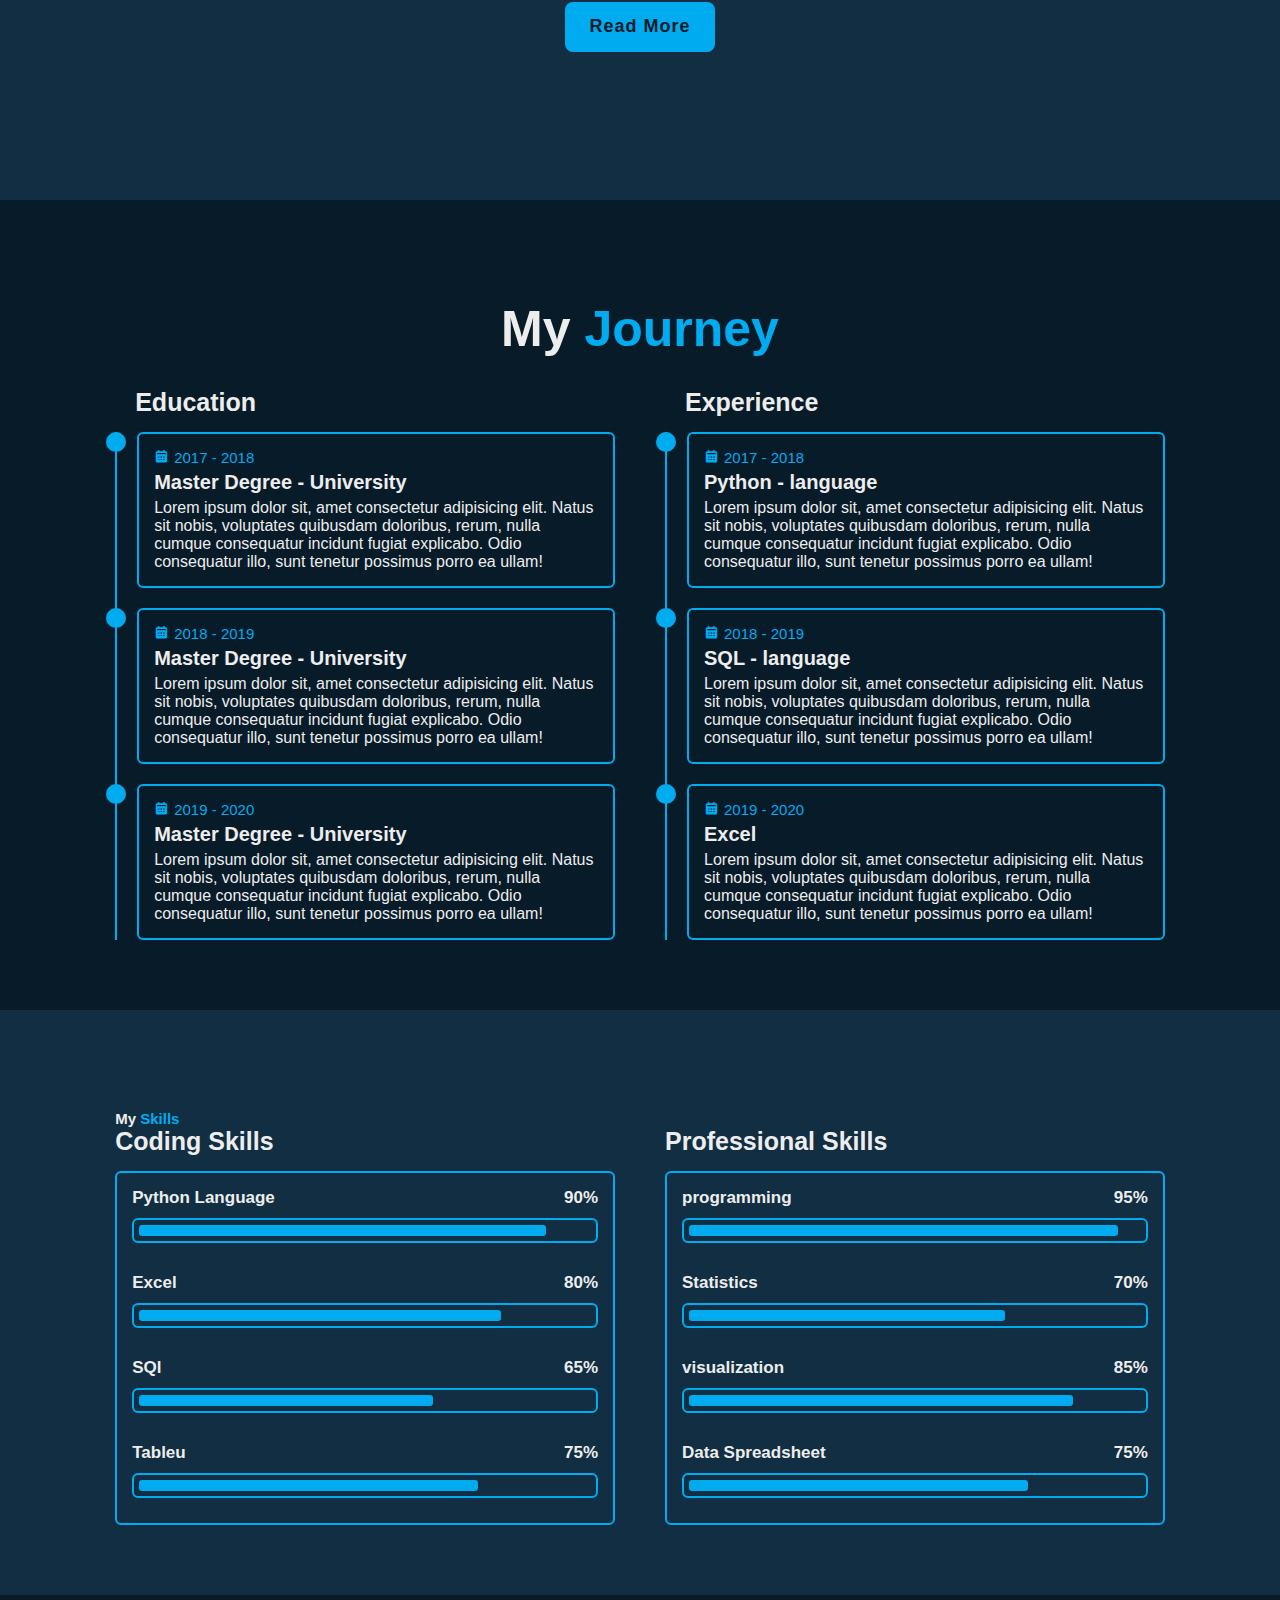
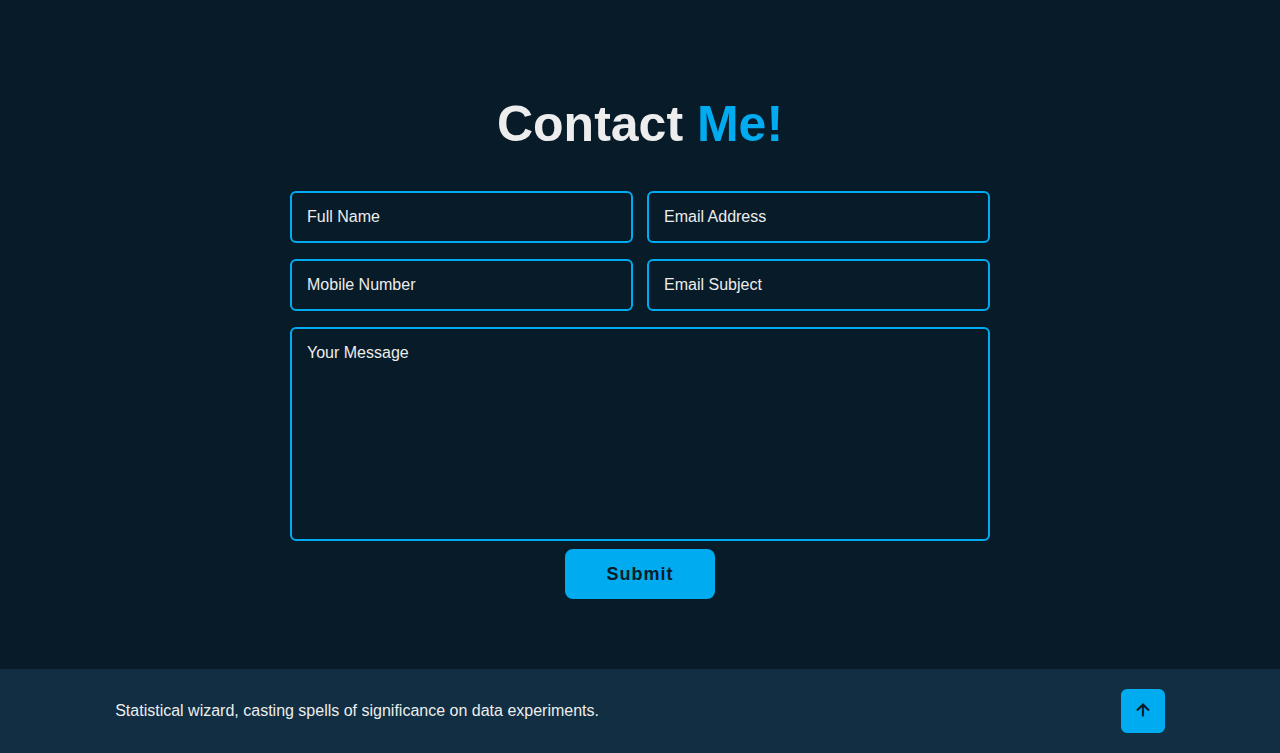
==== commit ecc7644f: "" ====
--- a/Portfolio/home.html
+++ b/Portfolio/home.html
@@ -36,15 +36,21 @@
             <h1>Hi, I'm <span>Brian Kimanzi</span><span class="animate" style="--i:2;"></span></h1>
             <div class="text-animate">
             <h3>Data Analyst</h3>
+            <span class="animate" style="--i:3;"></span>
         </div>
         <p>Driven data analysis student with a passion for uncovering
              insights from information. Skilled in [list 2-3 relevant 
              tools like Excel, SQL, Python] and eager to leverage data to 
-             solve real-world problems.</p>
+             solve real-world problems.
+             <span class="animate" style="--i:4;"></span>
+
+            </p>
 
              <div class="btn-box">
                 <a href="#" class="btn">Hire me</a>
                 <a href="#" class="btn"> Let's Talk</a>
+                <span class="animate" style="--i:5;"></span>
+
 
              </div>
             </div>
@@ -52,18 +58,23 @@
                 <a href="#"><i class='bx bxl-twitter'></i></a>
                 <a href="#"><i class='bx bxl-linkedin' ></i></a>
                 <a href="#"><i class='bx bxl-instagram' ></i></a>
+                <span class="animate" style="--i:6;"></span>
             </div>
             <div class="home-imgHover"></div>
+            <span class="animate home-img" style="--i:7;"></span>
+
     </section>
     <!-- about section design -->
     <section class="about" id="about">
-        <h2 class="heading">About <span>Me</span></h2>
+        <h2 class="heading">About <span>Me</span><span class="animate scroll" style="--i:1;"></span></h2>
+        
         <div class="about-img">
         <img src="Kim.png" alt="">
         <span class="circle-spin"></span>
+        <span class="animate scroll" style="--i:2;"></span>
     </div>
     <div class="about-content">
-        <h3>Data Analyst</h3>
+        <h3>Data Analyst<span class="animate scroll" style="--i:3;"></span></h3>
         <p>
             Skilled in data collection, cleaning, and analysis to extract meaningful insights.
             Experienced in working with various data sets and utilizing statistical methods to identify trends and patterns.
--- a/Portfolio/style.css
+++ b/Portfolio/style.css
@@ -92,6 +92,8 @@
 }
 
 .home-content h1 {
+    position: relative;
+    display: inline-block;
     font-size: 5.6rem;
     font-weight: 700;
     line-height: 1.3;
@@ -135,6 +137,7 @@
 }
 
 .home-content p{
+    position: relative;
     font-size: 1.6rem;
     margin: 2rem 0 4rem;
 
@@ -275,6 +278,7 @@
 }
 
 .heading {
+    position: relative;
     font-size: 5rem;
     margin-bottom: 3rem;
     text-align: center;
@@ -326,6 +330,8 @@
 }
 
 .about-content h3{
+    position: relative;
+    display: inline-block;
     font-size: 2.6rem;
 }
 
@@ -680,12 +686,30 @@
     z-index: 98;
 }
 
+.animate.home-img {
+    width: 50%;
+}
+
 .logo .animate, 
 .navbar .animate,
-#menu-icon .animate{
+#menu-icon .animate,
+.home.show-animate .animate{
     animation: showRight 1s ease forwards;
     animation-delay: calc(.3s * var(--i));
 }
+
+.animate.scroll {
+    transition: 1s ease;
+    transition-delay: calc(.3s / var(--i));
+    animation: none;
+}
+
+.about.show-animate .animate.scroll {
+    transition-delay: calc(.3s * var(--i));
+    width: 0;
+
+}
+
 /* BREAKPOINTS */
 @media (max-width: 1200px){
     html {
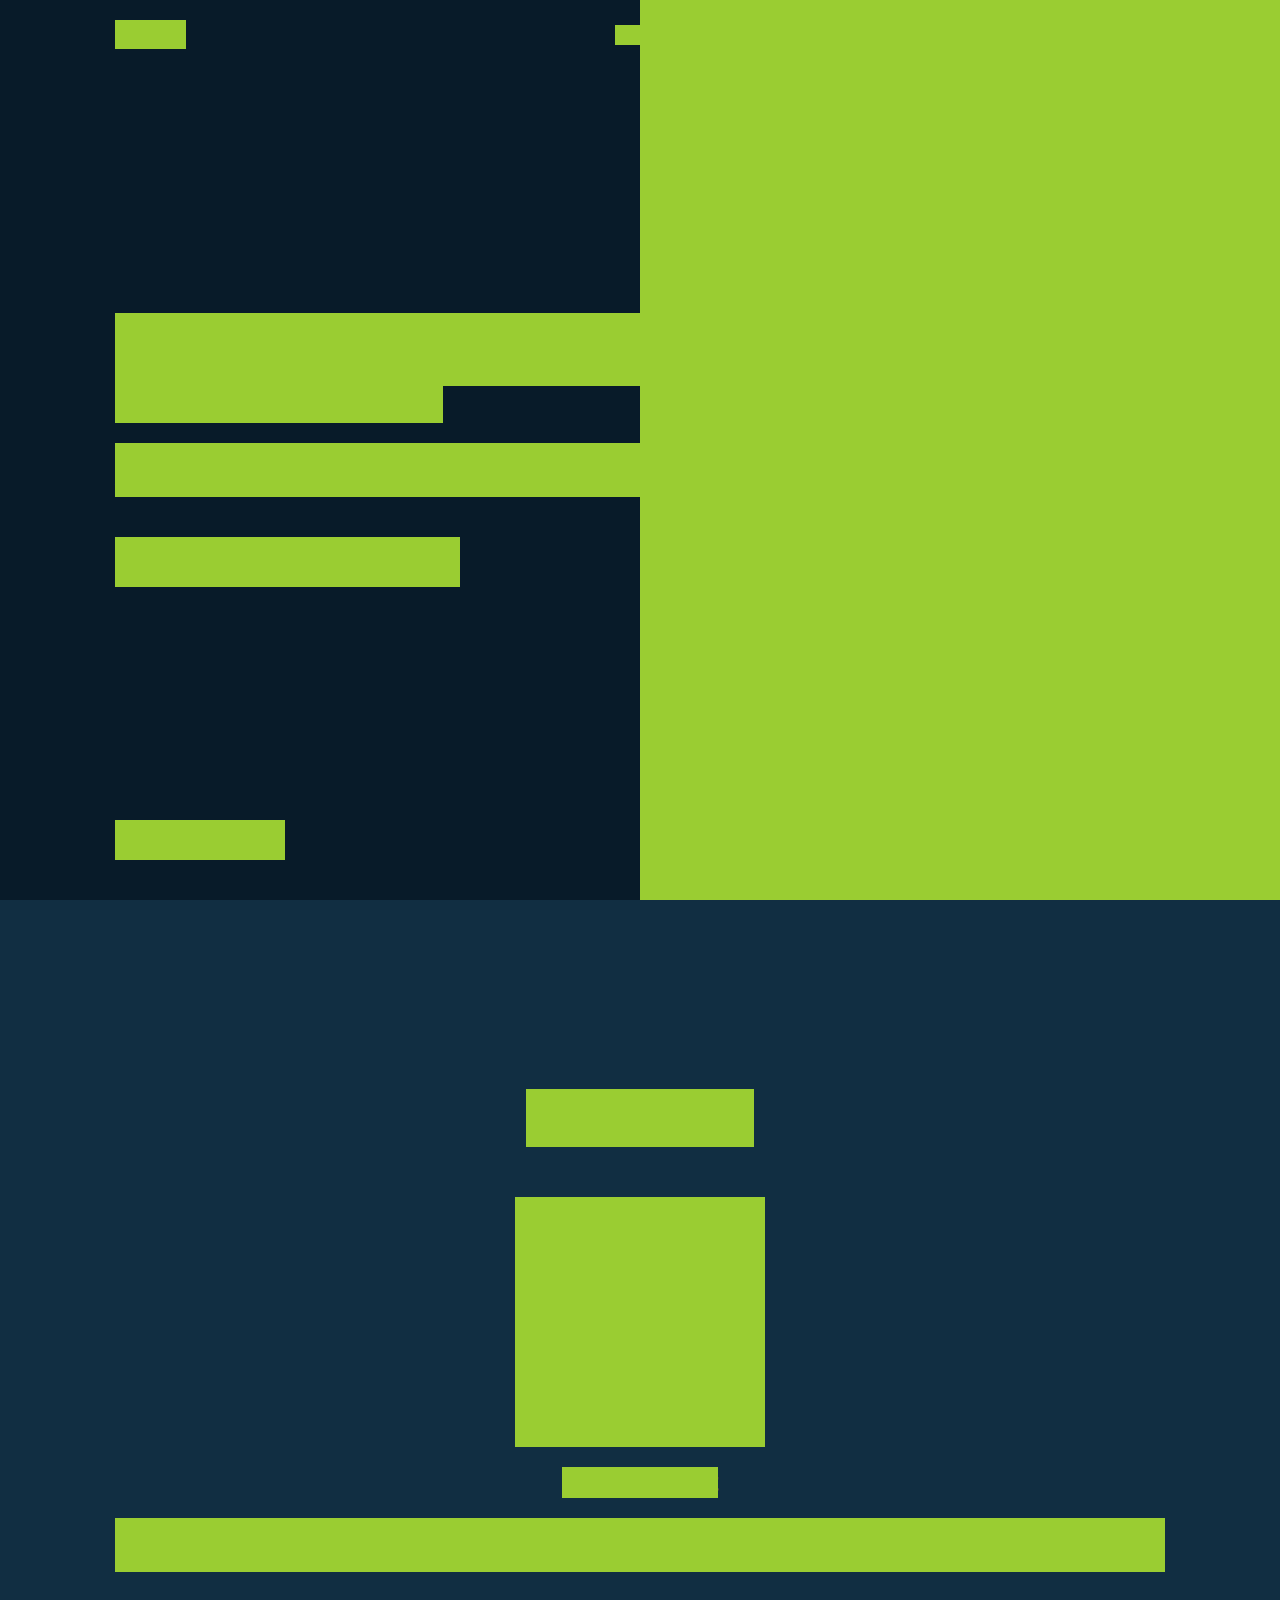
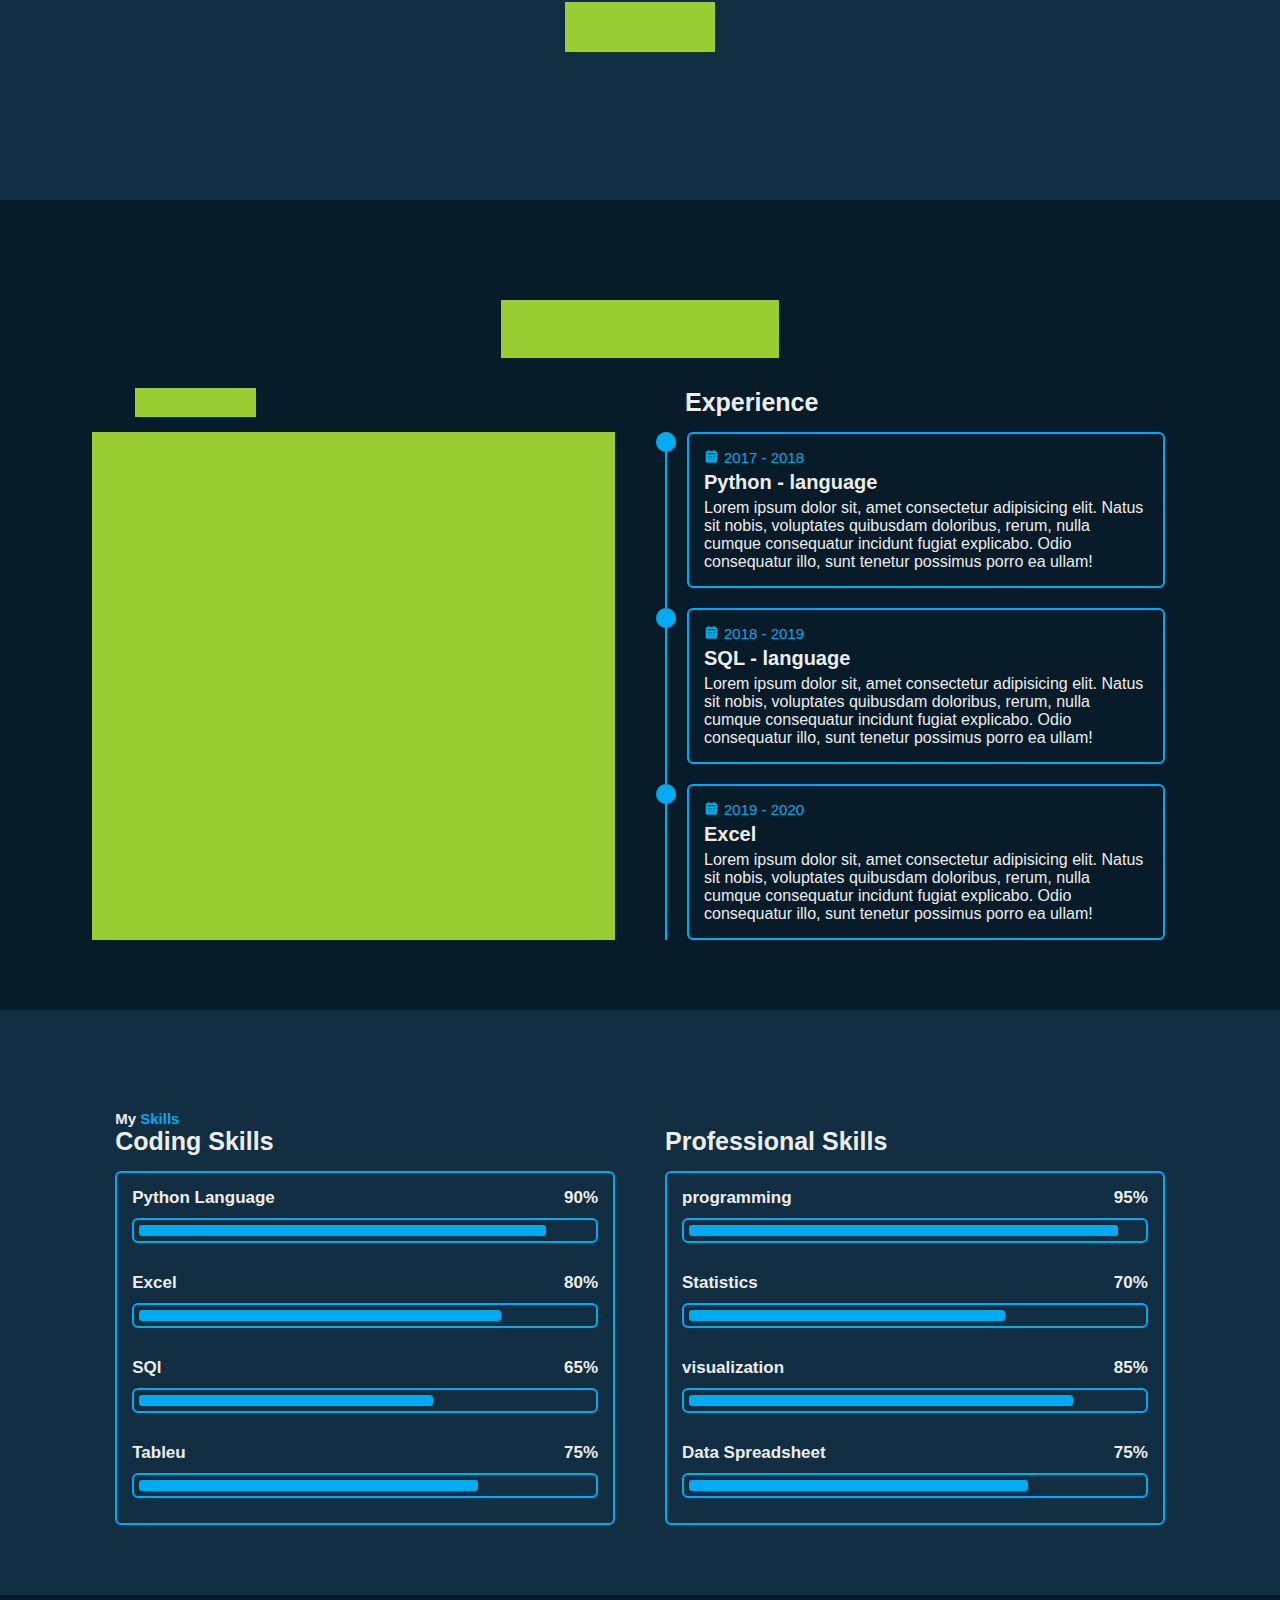
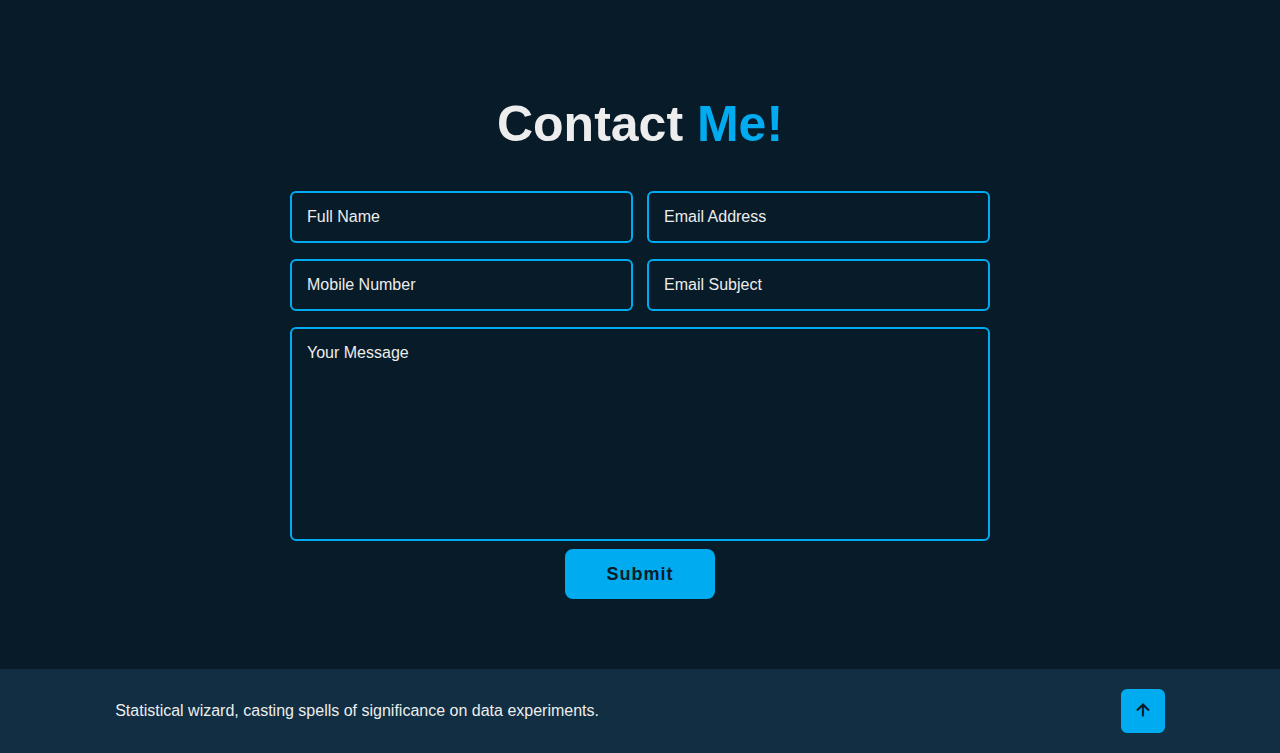
==== commit be67ae1a: "Animate" ====
--- a/Portfolio/home.html
+++ b/Portfolio/home.html
@@ -81,19 +81,21 @@
             Strong understanding of data visualization tools to effectively communicate findings to a wide audience.
             Excellent analytical and problem-solving skills with a keen eye for detail.
             Proficient in (list your relevant technical skills, e.g., SQL, Python, Excel).
+            <span class="animate scroll" style="--i:4;"></span>
         </p>
         <div class="btn-box btns">
             <a href="#" class="btn"> Read More</a>
+            <span class="animate scroll" style="--i:5;"></span>
         </div>
     </div>
     </section>
 
     <!-- education section design -->
     <section class="education" id="education">
-        <h2 class="heading">My <span>Journey</span></h2>
+        <h2 class="heading">My <span>Journey</span><span class="animate scroll" style="--i:1;"></span></h2>
         <div class="education-row">
             <div class="education-column">
-                <h3 class="title">Education</h3>
+                <h3 class="title">Education<span class="animate scroll" style="--i:2;"></span></h3>
 
                 <div class="education-box">
                     <div class="education-content">
@@ -128,6 +130,8 @@
                                 Odio consequatur illo, sunt tenetur possimus porro ea ullam!</p>
                         </div>
                     </div>
+
+                    <span class="animate scroll" style="--i:3;"></span>
                 </div>
             </div>
 
--- a/Portfolio/style.css
+++ b/Portfolio/style.css
@@ -336,6 +336,7 @@
 }
 
 .about-content p{
+    position: relative;
     font-size: 1.6rem;
     margin: 2rem 0 3rem;
 
@@ -371,11 +372,14 @@
 }
 
 .education-column .title {
+    position: relative;
+    display: inline-block;
     font-size: 2.5rem;
     margin: 0 0 1.5rem 2rem;
 }
 
 .education-column .education-box{
+    position: relative;
     border-left: .2rem solid var(--main-color);
 }
 
@@ -704,7 +708,12 @@
     animation: none;
 }
 
-.about.show-animate .animate.scroll {
+.education .education-box .animate.scroll {
+    width: 105%;
+}
+
+.about.show-animate .animate.scroll,
+.education.show-animate .animate.scroll {
     transition-delay: calc(.3s * var(--i));
     width: 0;
 
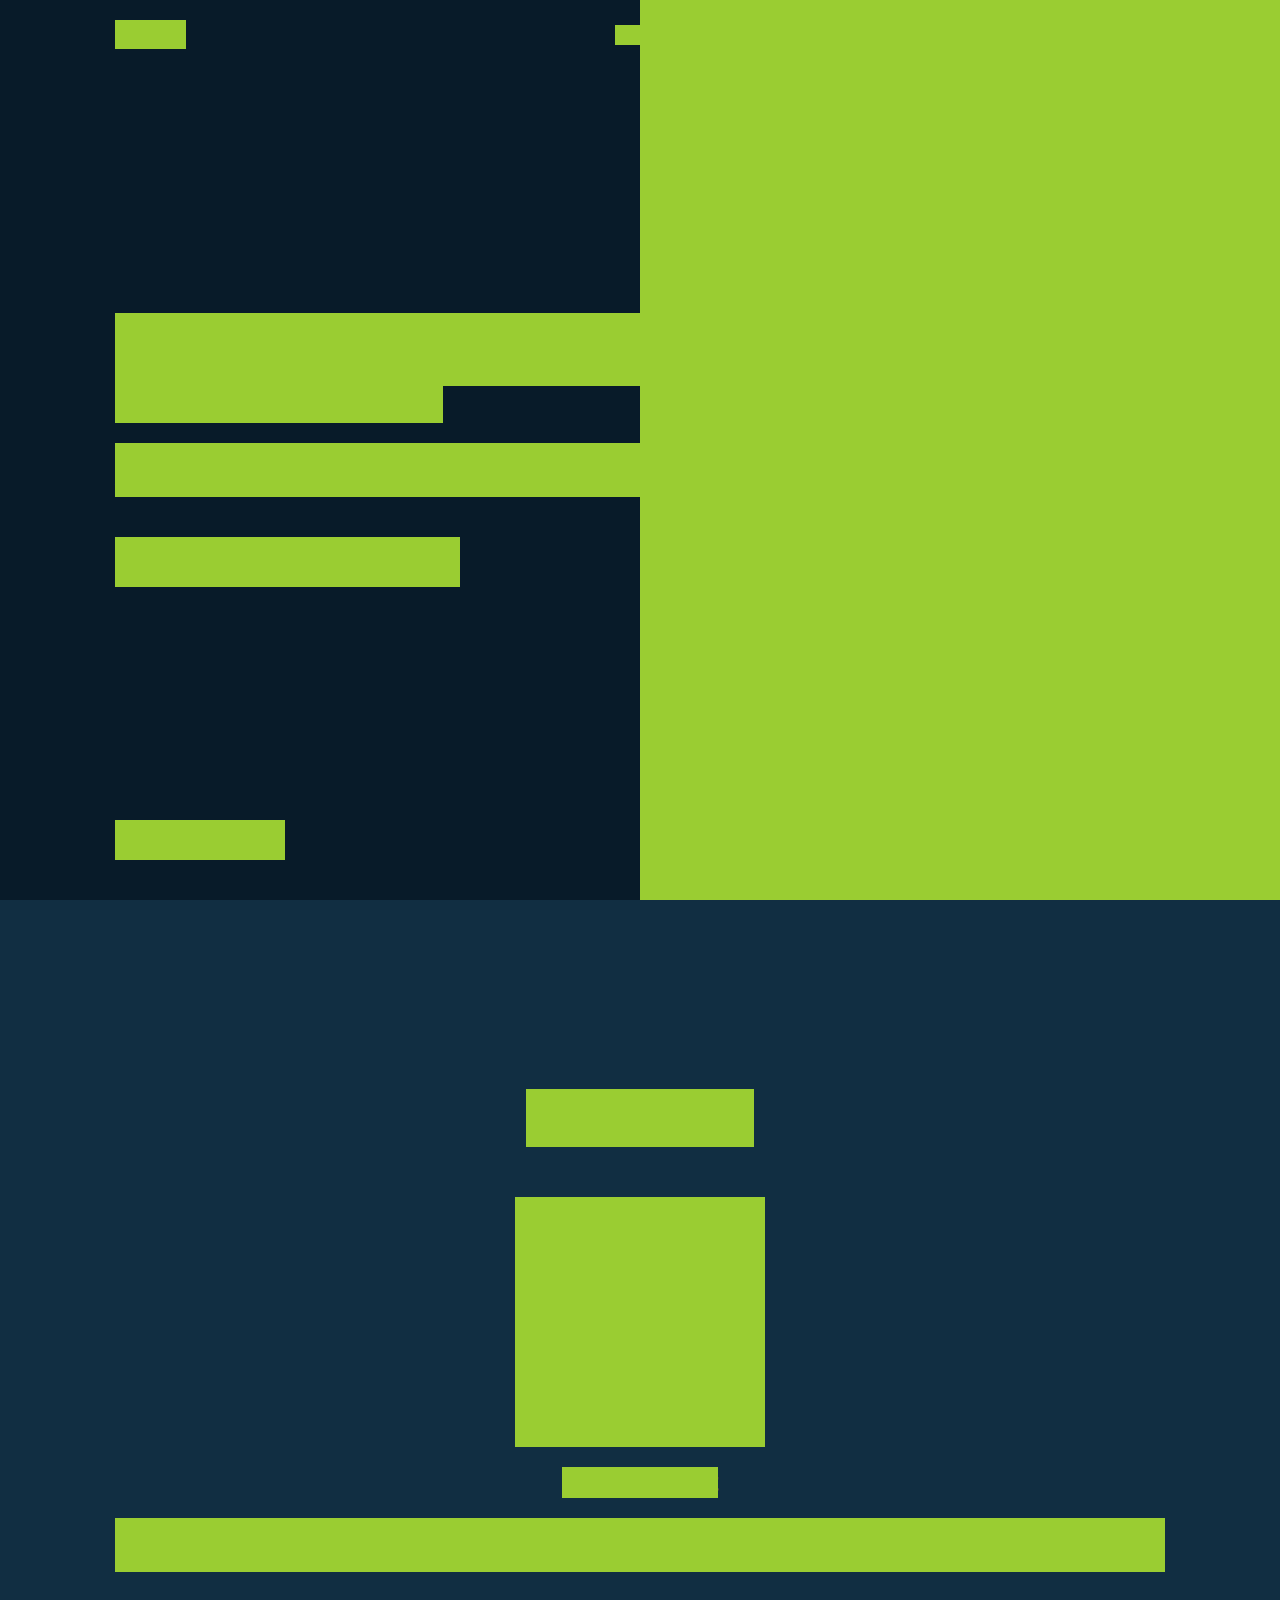
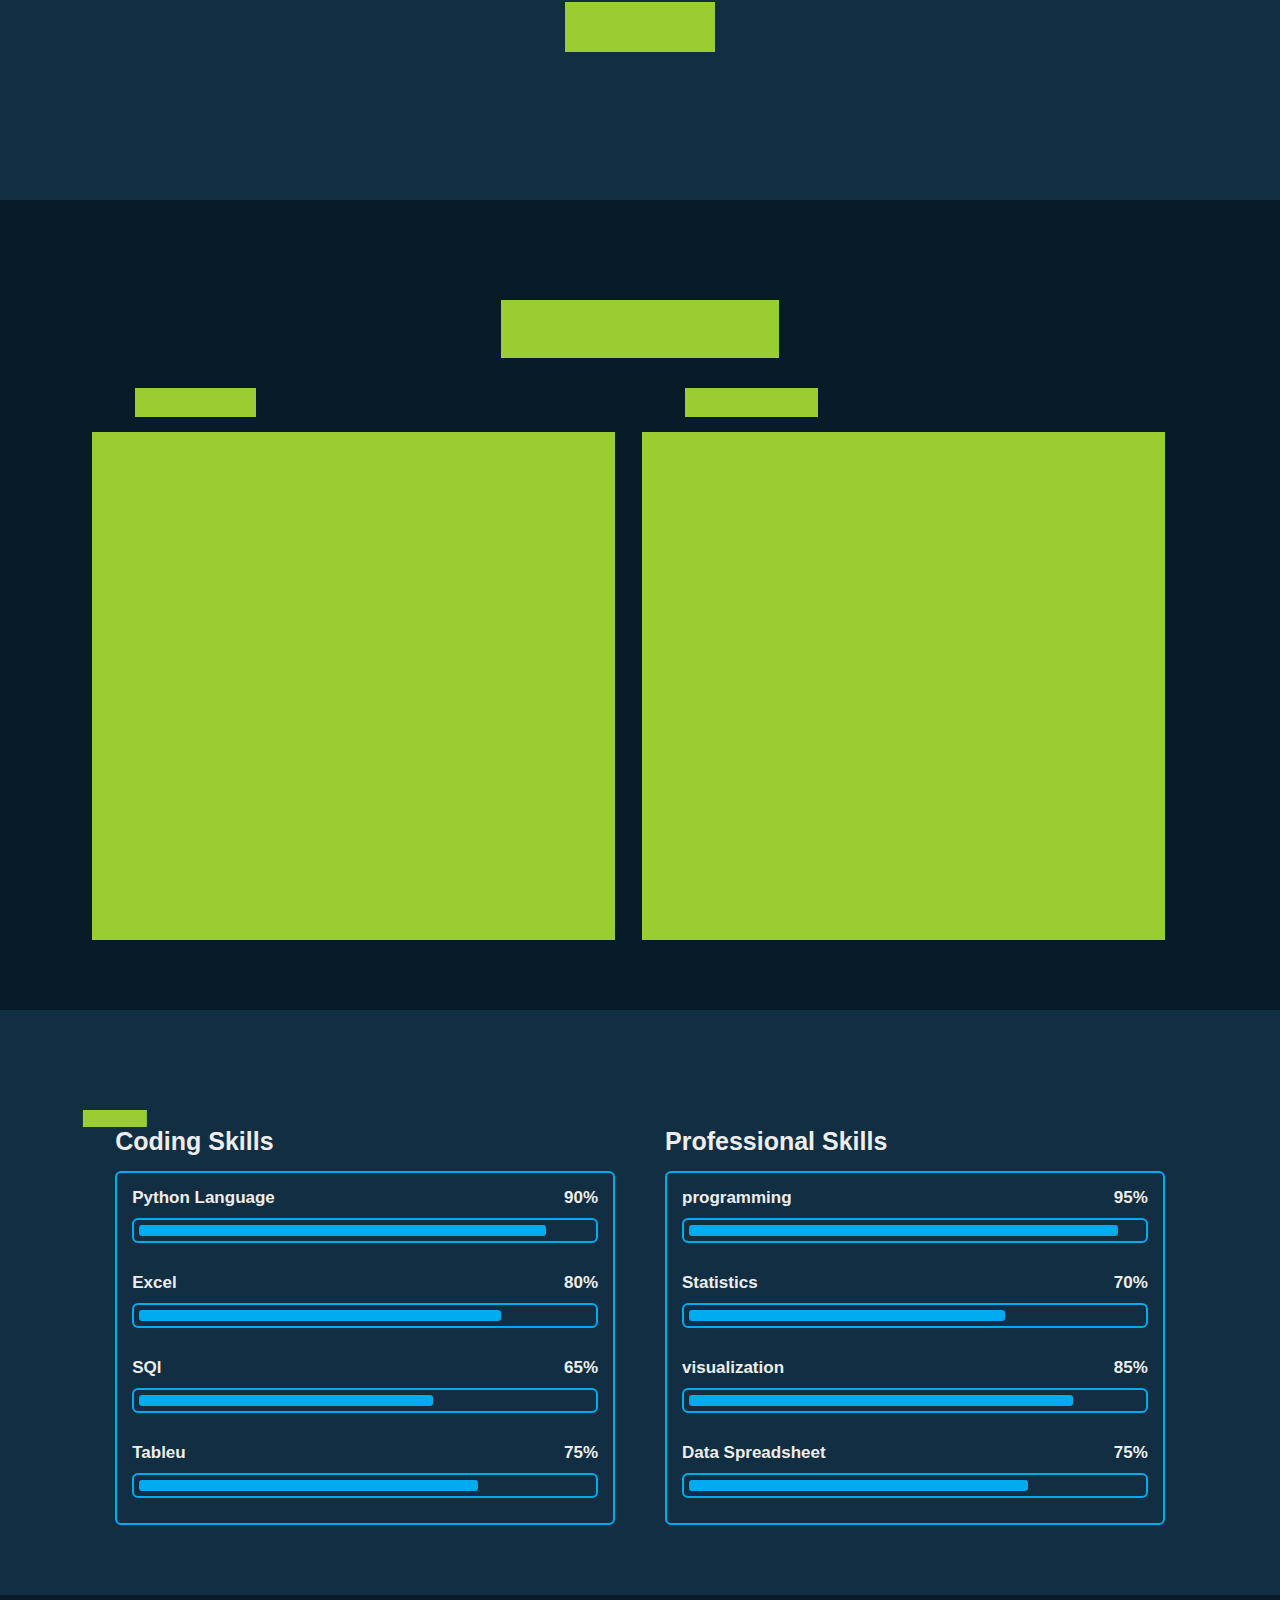
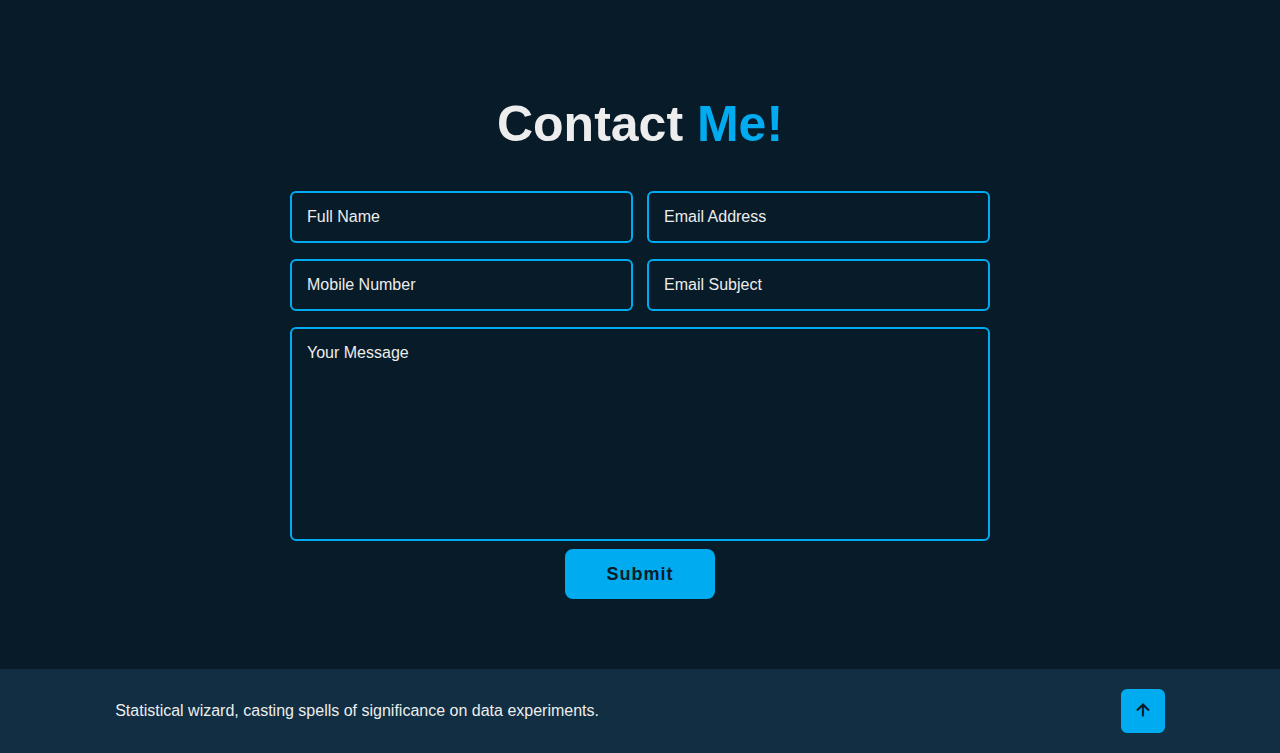
==== commit 29b832be: "animate" ====
--- a/Portfolio/home.html
+++ b/Portfolio/home.html
@@ -136,7 +136,7 @@
             </div>
 
             <div class="education-column">
-                <h3 class="title">Experience</h3>
+                <h3 class="title">Experience<span class="animate scroll" style="--i:5;"></span></h3>
 
                 <div class="education-box">
                     <div class="education-content">
@@ -171,6 +171,9 @@
                                 Odio consequatur illo, sunt tenetur possimus porro ea ullam!</p>
                         </div>
                     </div>
+
+                    <span class="animate scroll" style="--i:6;"></span>
+
                 </div>
             </div>
         </div>
@@ -178,10 +181,12 @@
 
     <!-- skills section design -->
     <section class="skills" id="skills">
-        <h2 class="headiing">My <span>Skills</span></h2>
+        <h2 class="headiing">My <span>Skills</span><span class="animate scroll" style="--i:1;"></span></h2>
+
         <div class="skills-row">
             <div class="skills-column">
                 <h3 class="title">Coding Skills</h3>
+                
                 <div class="skills-box">
                     <div class="skills-content">
                         <div class="progress">
--- a/Portfolio/style.css
+++ b/Portfolio/style.css
@@ -449,6 +449,12 @@
     background: var(--second-bg-color);
 }
 
+.skills h2 {
+    display: inline-block;
+    left: 50%;
+    transform: translateX(-50%);
+}
+
 .skills .skills-row{
     display: flex;
     flex-wrap: wrap;
